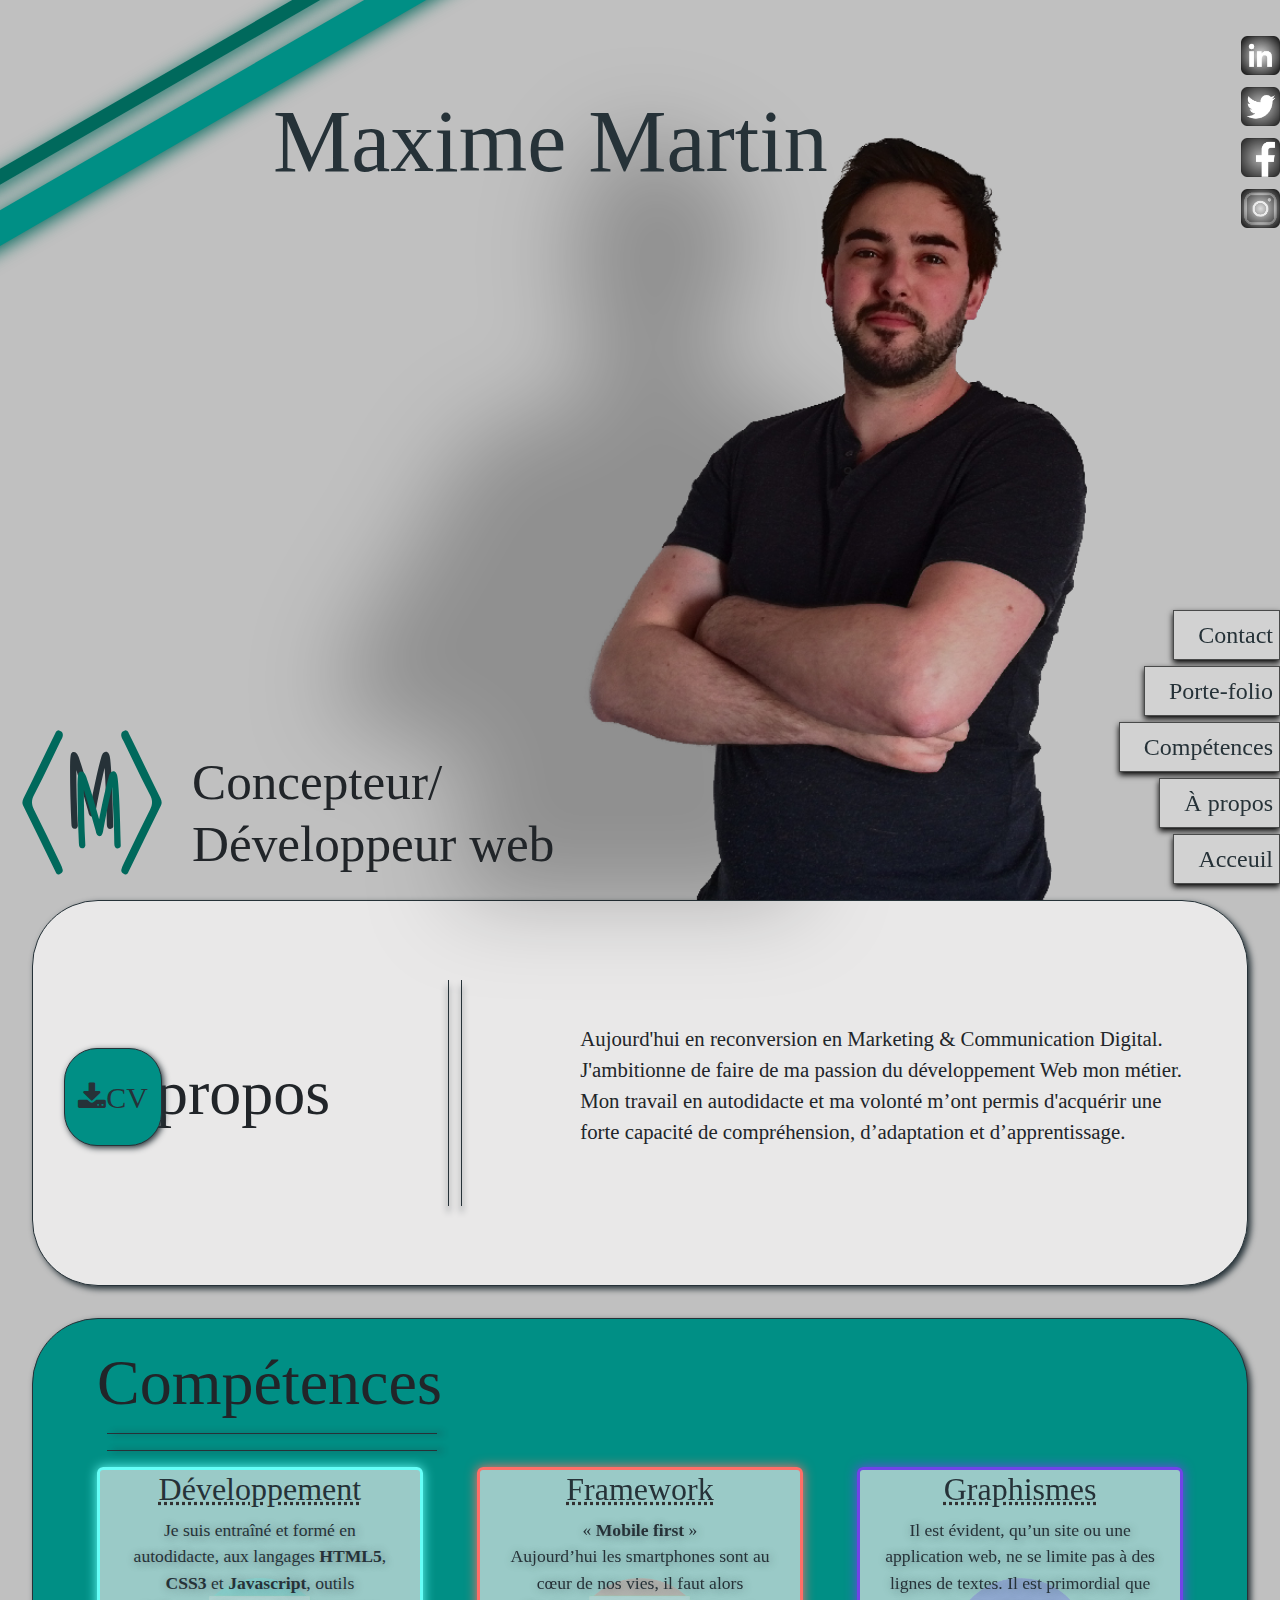
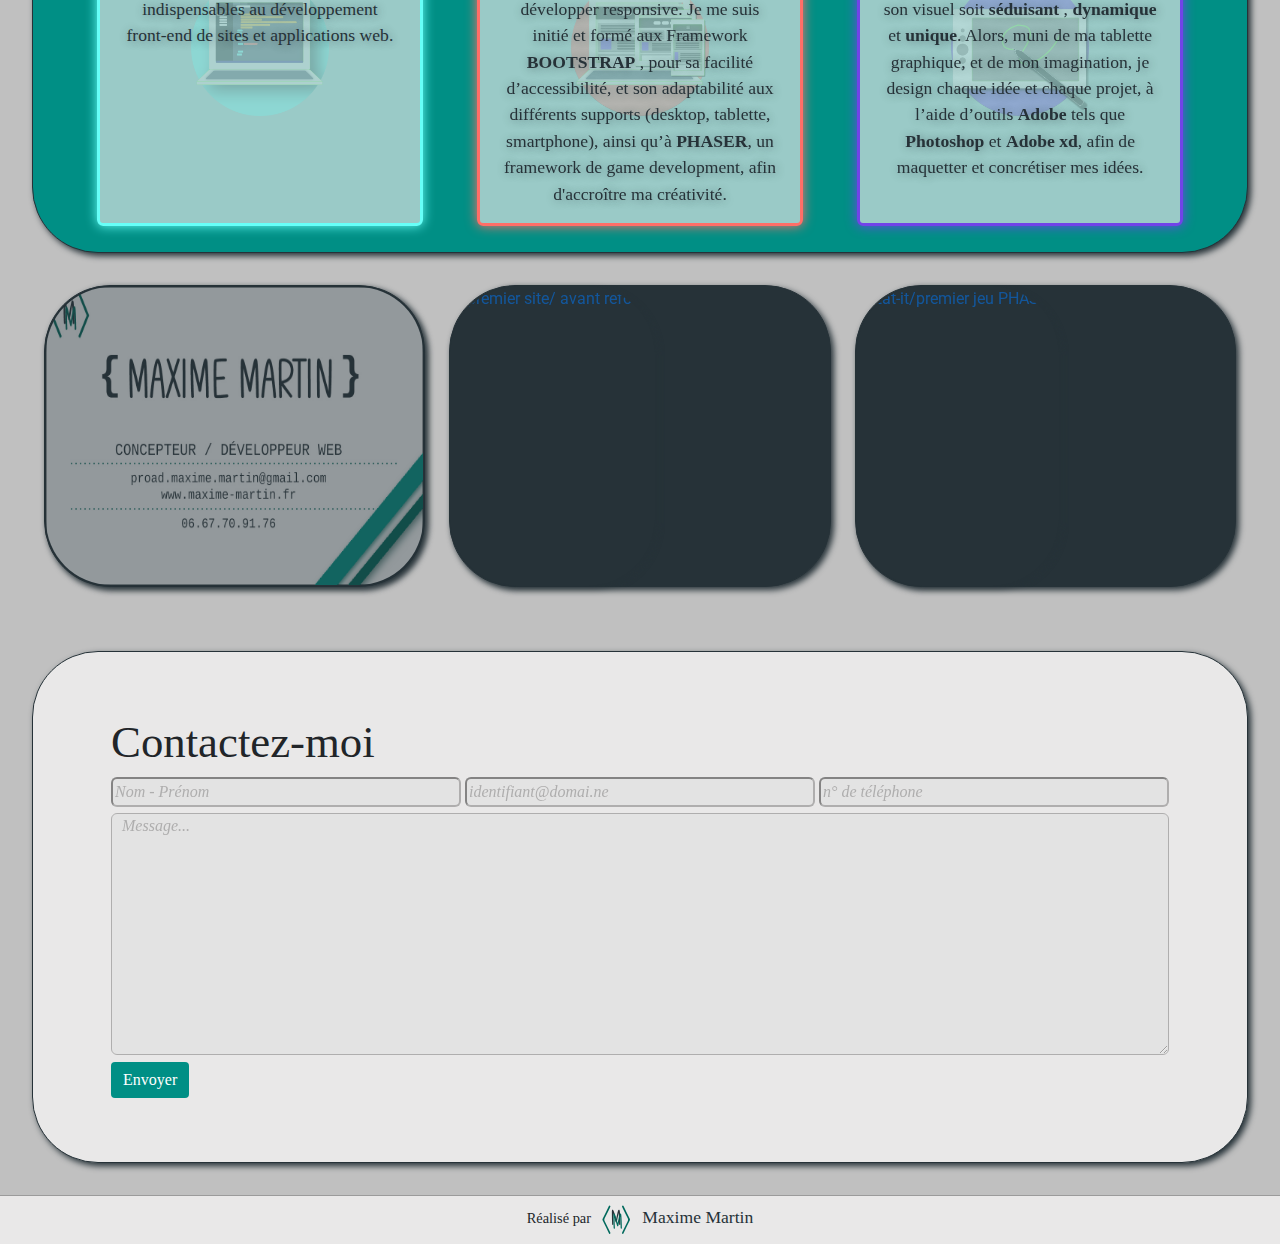
==== index.html @ e94853ff "updatev1" ====
<!DOCTYPE html>
<html lang="fr">
    <head>
        
        <!-- Google Tag Manager -->
        <script>(function(w,d,s,l,i){w[l]=w[l]||[];w[l].push({'gtm.start':
new Date().getTime(),event:'gtm.js'});var f=d.getElementsByTagName(s)[0],
j=d.createElement(s),dl=l!='dataLayer'?'&l='+l:'';j.async=true;j.src=
'https://www.googletagmanager.com/gtm.js?id='+i+dl;f.parentNode.insertBefore(j,f);
})(window,document,'script','dataLayer','GTM-KZX24NJ');</script>
<!-- End Google Tag Manager -->

<meta charset="UTF-8">
<meta name="viewport" content="width=device-width, initial-scale=1.0">
<meta http-equiv="X-UA-Compatible" content="ie=edge">
<title>Maxime Martin page cv</title>
<link rel="shortcut icon" type="image/x-icon" href="assets/img/favicon.ico">
<link rel="icon" href="assets/img/favicon.png">


<meta title="developpeur web, freelance, concepteur web, Webdesign, maxime martin, nantes">
<meta name="author" content="Maxime Martin">
<meta name="description" content="Etudiant en Marketing et Communication Digital. Concepteur web, développeur web,  web designer">
<meta name="keywords" content="maxime martin, freelance, developpeur web, webdesign,HTML, CSS, JavaScript, nantes">

<link rel="stylesheet" href="https://maxcdn.bootstrapcdn.com/bootstrap/4.1.0/css/bootstrap.min.css">
<link rel="stylesheet" href="style/style.css">
<link rel="stylesheet" href="https://cdnjs.cloudflare.com/ajax/libs/font-awesome/4.7.0/css/font-awesome.min.css">
<link href="https://fonts.googleapis.com/css?family=Black+Han+Sans|Gugi|Roboto|Roboto+Slab|Tajawal" rel="stylesheet">
<!-- <link rel="icon" type="image/x-icon" href="assets/img/favicon.ico"> -->
<link rel="canonical" href="http://maxime-martin.fr">

<script src="https://ajax.googleapis.com/ajax/libs/jquery/3.3.1/jquery.min.js"></script>
<script src="https://cdnjs.cloudflare.com/ajax/libs/popper.js/1.14.0/umd/popper.min.js"></script>
<script src="https://maxcdn.bootstrapcdn.com/bootstrap/4.1.0/js/bootstrap.min.js"></script>

<!-- <script src="js/form.js"></script> -->
<!-- <script src="js/scrollAnim.js"></script>
<script src="js/carousel.js"></script>
<script src="js/progressBar.js"></script> -->
    
    
    
</head>

<body>

    <!-- Google Tag Manager (noscript) -->
    <noscript>
        <iframe src="https://www.googletagmanager.com/ns.html?id=GTM-KZX24NJ" height="0" width="0" style="display:none;visibility:hidden"></iframe>
    </noscript>
    <!-- End Google Tag Manager (noscript) -->

    <div class="global">

        <div class="header" id="acceuil">
            
            
            <nav>
                <ul>
                    <li class="navbox" id="nav5"><a href="#contact">Contact</a></li>
                    <li class="navbox" id="nav4"><a href="#folio">Porte-folio</a></li>
                    <li class="navbox" id="nav3"><a href="#skills">Compétences</a></li>
                    <li class="navbox" id="nav2"><a href="#about">À propos</a></li>
                    <li class="navbox" id="nav1"><a href="#acceuil">Acceuil</a></li>
                </ul>
            </nav>
            
            <div class="ruban">
                <p id="small"></p>
                <p id="big"></p>
            </div>
            
            <div>
                <!-- https://drive.google.com/uc?id=1KrJlpz-k5tApdD0dKaLEkahU1PJmi7eD -->
                <img class="logo img-fluid" src="assets/img/logo.svg" alt="mon logo">
            </div>
            
            <div>
                <!-- https://drive.google.com/uc?id=1QVVhkaIyvhCpPu4YK_X1NBMxu8ee8pdo -->
                <img class="img img-fluid" src="assets/img/photo.png" alt="yyaa! C'est moi!">
            </div>
            
            <h1 id="name">Maxime Martin</h1>
            
            <h2 id="profession">Concepteur/ <br> Développeur web</h2>
            
            <div class="reseaux">
                <ul >
                    <li>
                        <!-- "https://drive.google.com/uc?id=1RjG9nt4oq0AtEZZ8zrDf5GQEujzAJF_a" -->
                        <a href="https://www.linkedin.com/in/maxime-martin-16049b14a/" target="_blank">
                    <img class="rs" src="assets/img/in.png" alt="linkedin"></a>
                    </li>
                    <li>
                        <!-- https://drive.google.com/uc?id=1aXh2V3yneLwe7va0ouiXoF7Xg7tqzkau -->
                        <a href="https://twitter.com/maxIndieDev" target="_blank">
                            <img class="rs" src="assets/img/twitter.png" alt="twitter">
                        </a>
                    </li>
                    <li>
                        <!-- https://drive.google.com/uc?id=1uakJOM1vfLJ-96MRAa_H5cadcBVwk8wN -->
                        <a href="https://www.facebook.com/maxNcoder/" target="_blank">
                            <img class="rs" src="assets/img/facebook.png" alt="facebook">
                        </a>
                    </li>
                    <li>
                        <!-- https://drive.google.com/uc?id=1Fp2coAybp0ifv1DsXLtNeukJTkrNuloF -->
                        <a href="https://www.instagram.com/maxcodeur/" target="_blank">
                            <img class="rs" src="assets/img/instagram.png" alt="instagram">
                        </a>
                    </li>
                </ul>
            </div>
            
        </div>
        
        <div id="about">
            <div class="section1">

                <button class="btnCV"><a href="https://drive.google.com/uc?id=1i44BsuobI1IUGX-jzPJYs3NFpHxiCh3_" target="_blank"> <i class="fa fa-download">CV</i></a></button>

                <h3>À propos</h3>

                <div id="line-about">
                    <p></p>
                    <p></p>
                </div>

                <div class="description">
                    <p>Aujourd'hui en reconversion en Marketing & Communication Digital. <br>
                        J'ambitionne de faire de ma passion du développement
                    Web mon métier. <br>
                    Mon travail en autodidacte et ma volonté m’ont permis d'acquérir une forte capacité de compréhension, d’adaptation
                    et d’apprentissage.</p>
                </div>
            </div>

        </div>
        
        <div id="skills">
            <div class="section2">
                <h3>Compétences</h3>

                <div id="line-skills">
                    <p></p>
                    <p></p>
                </div>
                <div id="skills-section">
                    <div class="logo-skills">
                        <!-- https://drive.google.com/uc?id=1k5teCa348a7l7autRrPPTGR16ozf76tE -->
                        <!-- <img class="img-fluid" src="assets/img/devLogo.png" alt="script">
                        <img class="img-fluid" src="assets/img/frameworksLogo.png" alt="framework">
                        <img class="img-fluid" src="assets/img/graphLogo.png" alt="design"> -->
                    </div>
                    <div class="grid-container">
                        <!-- <span class="skills-progress" id="fe1">HTML CSS</span>
                        
                        <span class="skills-progress" id="fe2">JavaScript</span>
                        <span class="skills-progress" id="frw1">bootstrap</span>
                        <span class="skills-progress" id="frw2">Phaser</span>
                        <span class="skills-progress">Photoshop</span>
                        <span class="skills-progress">Adobe xd</span> -->
                        <div id="dev">
                            <h3>Développement</h3>
                            <p>Je suis entraîné et formé en autodidacte, aux langages
                            <strong>HTML5</strong>,
                            <strong>CSS3</strong> et
                            <strong>Javascript</strong>, outils indispensables au développement front-end de sites et applications web.</p>
                        </div>
                        <div id="fram">
                            <h3>Framework</h3>
                            <p>«
                            <strong>Mobile first</strong> »<br> Aujourd’hui les smartphones sont au cœur de nos vies, il faut alors développer responsive. Je me
                            suis initié et formé aux Framework
                            <strong>BOOTSTRAP</strong> , pour sa facilité d’accessibilité, et son adaptabilité aux différents supports (desktop, tablette, smartphone),
                            ainsi qu’à
                            <strong>PHASER</strong>, un framework de game development, afin d'accroître ma créativité.</p>
                        </div>
                        <div id="graph">
                            <h3>Graphismes</h3>
                            <p>Il est évident, qu’un site ou une application web, ne se limite pas à des lignes de textes. Il est primordial que son visuel
                            soit
                            <strong>séduisant </strong>,
                            <strong>dynamique</strong> et
                            <strong>unique</strong>. Alors, muni de ma tablette graphique, et de mon imagination, je design chaque idée et chaque projet,
                            à l’aide d’outils
                            <strong>Adobe </strong>tels que
                            <strong>Photoshop </strong>et
                            <strong>Adobe xd</strong>, afin de maquetter et concrétiser mes idées.</p>
                        </div>
                
                    </div>
                </div>

            </div>
        </div>
        
        <div id="folio">
            <div class="folio-frame">
                <!-- <img class="img-fluid" src="assets/img/page_render.JPG" alt=""> -->
                <a href="http://www.maxime-martin.fr/" target="_blank"><img class="img-fluid" id="img-maquette" src="assets/img/carteDeVisitebis2.jpg" title="carte de visite/site actuel"></a>
            </div>
            <div class="folio-frame">
                <a href="https://firstpage-maxime-martin.netlify.com/" target="_blank">
                    <img class="img-fluid" id="img-maquette" src="https://drive.google.com/uc?id=1jRRed9AE-s1O70Ya3aXFzgRohKgXrymz" title="premier site/ avant refonte">
                </a>
            </div>
            <!-- id="folio-case" -->
            <div  class="folio-frame">
                <a href="https://eat-it.netlify.com" target="_blank">
                    <img class="img-fluid" id="img-maquette" src="https://drive.google.com/uc?id=1Xf1FO1AFjQ7ZCnGP42lndYegzQaEtJ_3" title="Eat-it/premier jeu PHASER">
                </a>
            </div>
            
        </div>
        
        <div id="contact">
            <form class="form" name="contact" method="POST" netlify>
                <h3 id="contactez-moi">Contactez-moi</h3>
                <div id="inputs">
                    <input type="text" name="name" placeholder="Nom - Prénom" style="opacity: .5; font-style: italic ; font-family: 'ssp-regular'; border-radius: 6px; background-color: #DFDFDF;">
                    <input type="email" name="email" placeholder="identifiant@domai.ne" style="opacity: .5; font-style: italic ; font-family: 'ssp-regular'; border-radius: 6px; background-color: #DFDFDF;" id="email"required>
                    <input type="phone" name="phone" placeholder="n° de téléphone" style="opacity: .5; font-style: italic ; font-family: 'ssp-regular'; border-radius: 6px; background-color: #DFDFDF;" id="phone"required>
                </div>
                <div id="text-area">
                    <textarea name="message" id="message" cols="30" rows="10" placeholder="Message..." style="opacity: .5;font-style: italic ; font-family: 'ssp-regular'; border-radius: 6px; background-color: #DFDFDF;" id="message"required></textarea>
                </div>
                <div id="button">
                    <button class="btn btn-primary" type="submit">Envoyer</button>
                </div>
            </form>

            
        </div>
        
        <footer>
            <div id="footer">
                <p id="foot-p">Réalisé par
                    <img id="foot-logo" src="assets/img/logo.svg" alt="monlogo" title="&copy; 2018 maxime-martin.fr">
                    <a id="foot-link" href="https://www.linkedin.com/in/maxime-martin-16049b14a/">Maxime Martin</a></p>
            </div>
        </footer>
        
        
    </div>
</body>
</html>
---- style/style.css ----
@font-face{
    font-family: "ssp-regular";
    src: url("assets/font/SourceSansPro-Regular.ttf")
}

@font-face{
    font-family: "lora-regular";
    src: url("assets/font/SourceSansPro-Regular.ttf")
}

html, body{
    box-sizing: border-box;
    font-size: 1rem;
    margin: 0;
    padding: 0;
    width: 100%;
    height: 100%;
    background-color: #C0C0C0;
}

.global{
    width: 100%;
    height: 105%;
}

::selection {
  color: #E9E8E8;
  background: #00695C;
}

/* ******header****** */


.header{
    width: 100%;
    height: 100vh;
}


.header>nav{
    position: fixed;
    right: 0%;
    bottom: 0;
    z-index: 1;
}


.header>nav>ul>li{
    display: flex; 
    margin: 6px 0px 6px 6px;
    list-style: none;
    justify-content: flex-end;
}


.navbox>a{
    text-align: end;
    padding: 6px 6px 6px 24px;
    background-color: #D2D2D2;
    border: 1px solid #494A4A;
    box-shadow: 0px 3px 6px rgba(0, 0, 0, 50);
    font-family: ssp-regular;
    font-size: 24px;
    color: #263238;
    transform-origin: right;
    transition: 0.5s;
}

.navbox>a:hover{
    text-decoration: none;
    /* font-size: 42px; */
    transition: 0.7s;
    transform: scale(1.2);
    
    shape-rendering: geometricPrecision;
    text-rendering: geometricPrecision;
}

.reseaux>ul{
    display: flex;
    flex-direction: column;
    position: absolute;
    right: 0;
    top:30px;
    list-style: none;
    margin-right: 0;
}

.reseaux>ul>li{
    padding: 6px 0;
}

.rs{
    width: 39px;
}

.ruban{
    display: flex;
    flex:auto;
    flex-direction: column;
    transform: rotate(330deg);
    position: relative;
    right: 15vw;
    bottom: 10vh;
}

.ruban>p{
    margin-top: 6px;
    box-shadow: 3px 3px 18px #00695C;
}

#small{
    background-color: #00695C;
    height: 1.5vh;
}
#big{
    background-color: #008F85;
    height: 3.5vh;
}

@keyframes photo{
    0%{opacity: 0};
    100%{opacity: 1};
}

.img{
    display: flex;
    height: 85%;
    position: absolute;
    right: 15%;
    bottom: 0;
    filter: drop-shadow(-250px 0px 45px rgba(0, 0, 0, 0.25));
    animation-name: photo;
    animation-duration: 5s;
    -webkit-animation-name: photo;
    -webkit-animation-duration: 5s;
    /* border: 1px solid #263238; */
    /* text-shadow: -250px 6px 45px rgba(0, 0, 0, 50) */
}

@keyframes logo{
    0%{transform: scale(0)};
    100%{transform: scale(15vw)};
}

.logo{
    position: absolute;
    width: 15vw;
    bottom: 0;
    left: 0;
    animation-name: logo;
    animation-duration: 2s;
    -webkit-animation-name: logo;
    -webkit-animation-duration: 2s;
}

#name{
    display: flex;
    font-family: "lora-regular";
    font-size: 5.5rem;
    color: #263238;

    position: relative;
    justify-items: center;
    justify-content: center;
    width: 50%;
    margin-left: 18%;
    text-align: left;
    /* -webkit-text-stroke-width: 2px;
    -webkit-text-stroke-color: #263238; */
}

#profession{
    display: flex;
    position: absolute;
    bottom: 2vh;
    left: 15vw;
    font-family: "lora-regular";
    font-size: 4vw;
}
/* ****************** */

/* ******about****** */

#about{
    margin: auto;
    width: 95%;
}


.section1{
    display: grid;
    grid-template-columns: auto auto auto;
    margin: auto;
    width: 100%;
    padding: 10% 5%;
    background-color: #E9E8E8;
    border: 1px solid #263238;
    border-radius: 66px;
    box-shadow: 3px 3px 6px rgba(38, 50, 56, 50)
}
.section1>.btnCV{
    position: absolute;
    left: 5%;
    margin-top: 2%;
    width: 98px;
    height: 98px;
    border-radius: 33px;
    font-family: "lora-regular";
    font-size: 30px;
    background-color: #008F85;
    border: 1px solid #263238;
    box-shadow: 2px 2px 6px #263238;
}

.fa{
    color: #263238;

}
.section1>h3{
    margin: auto;
    font-family: "lora-regular";
    font-size: 4rem;
}

#line-about{
    margin: auto;
    width: 250px;
    transform: rotate(90deg);
}

#line-about>p{
    margin: 12px;
    height: 1px;
    background-color: #263238;
    box-shadow: 6px 0 6px #263238;
}

.description{
    margin: auto;
    font-family: "ssp-regular";
    font-size: 1.3rem;
    /* padding-right: 10%; */
}




/* ***************** */

/* ******skills****** */

#skills{
    width: 100%;
}

.section2{
    margin: auto;
    margin-top: 32px;
    padding: 2% 5%;
    width: 95%;
    height: 100%;
    background-color: #008F85;
    border: 1px solid #263238;
    border-radius: 66px;
    box-shadow: 3px 3px 6px rgba(38, 50, 56, 50)

}

.section2>h3{
 
    font-family: "lora-regular";
    font-size: 4rem;
}

#line-skills{
    display:block;
    margin-top: 6px;
    width: 330px;
    margin-left: 10px;
}

#line-skills>p{
    margin-top: 12px;
    height: 1px;
    background-color: #263238;
    box-shadow: 6px 0 6px #263238;
}

/* .logo-skills{
    display: flex;
    justify-content: space-between;
    justify-items: center;
    width: 100%;
} */

/* .logo-skills>img{
    margin: auto;
    width: 15%;
    height: 15%;
    
} */

.grid-container{
    display: flex;
    /* grid-template-rows: repeat( 200px);
    grid-auto-flow: column; */
    justify-content: space-between;
    margin: auto;
    text-align: center;
    width: 100%;
}

.grid-container>div{
    width: 30%;
    gap: 10px;
    border: 3px solid;
    background-color: rgba(233, 232, 232, 0.664);
    z-index: 1;
    opacity: 1;
}


#dev{
    padding: 0 2%;; 
    border-color: #67fff8;
    border-radius: 6px;
    box-shadow: 0 0 12px #67fff8;
    background-image: url(/assets/img/devLogocopie.png);
    background-repeat: no-repeat;
    background-origin: content-box;
    background-position: center;
    background-size: 50%;
    /* opacity: .5; */
}


#fram{
    padding: 0 2%;; 
    border-color: #ff6e67;
    border-radius: 6px;
    box-shadow: 0 0 12px #ff6e67;
    background-image: url(/assets/img/frameworksLogocopie.png);
    background-repeat: no-repeat;
    background-origin: content-box;
    background-position: center;
    background-size: 50%;
}

#graph{
    padding: 0 2%;; 
    border-color: #7143e8;
    border-radius: 6px;
    box-shadow: 0 0 12px #7143e8;
    background-image: url(/assets/img/graphLogocopie.png);
    background-repeat: no-repeat;
    background-origin: content-box;
    background-position: center;
    background-size: 50%;
}

.grid-container>div>h3{
    font-family: "lora-regular";
    color: #263238;
    font-size: 2rem;
    text-decoration-color: rgb(49, 49, 49);
    text-decoration-style: dotted;
    text-decoration-line: underline;
    /* opacity: 1; */
}

.grid-container>div>p{
    font-family: 'ssp-regular';
    font-size: 1.1rem;
    color: #263238;
    text-shadow: 1px 1px 10px #2632387e;
    /* opacity: 1; */
}

 




/* ***************** */

#folio{
    display: flex;
    flex-direction: row;
    justify-content: center;
    margin: auto;
    width: 95%;
    justify-content: space-around;
    /* flex-wrap: wrap; */
    /* gap: 32px; */
    /* align-items: stretch; */
}

#folio>div{
    display: flex;
    margin: auto;
    margin: 32px 12px;
    width: 100%;
    background-color: rgba(38, 50, 56, 50);
    border: 1px solid #263238;
    border-radius: 66px;
    box-shadow: 3px 3px 6px rgba(38, 50, 56, 50);
    opacity: 1;
    
}


#img-maquette{
    /* background-image: url("/assets/img/page_render.JPG");
    background-size: 100%; */
    border-radius: 66px;
    width: 100%;
    min-height: 300px;
    background-color: rgba(38, 50, 56);
    border: 1px solid #263238;
    box-shadow: 3px 3px 6px rgba(38, 50, 56, 50);
    opacity: 0.5;
    
}

.folio-frame, #img-maquette{
    transition: 1.5s;
    opacity: 0.5;
}

.folio-frame:hover, #img-maquette:hover{
    transition: 0.9s;
    opacity: 1;
    transform: scale(1.05);
    image-rendering: crisp-edges;
    cursor: pointer;
}


#contact{
    display: flex;
    justify-content: center;
    margin: auto;
    width: 95%;  
    margin-top: 32px;
    margin-bottom: 32px;
    padding: 10% 0%;
    background-color: #E9E8E8;
    border: 1px solid #263238;
    border-radius: 66px;
    box-shadow: 3px 3px 6px rgba(38, 50, 56, 50);
    padding: 5%;
}

#contactez-moi{
    font-family: "ssp-regular";
    font-size: 3.5vw;
}


#inputs>input{
    width: 350px;
    max-width: 350px;
    min-width: 150px;
}

#message{
    width: 100%;
    margin-top: 6px;
    padding: 0 10px;
}

#button{
    width: 100%;
}

.btn{
    display: flex;
    background-color: #008F85;
    border: none;
    font-family: "ssp-regular";
}

.btn:hover{
    background-color: #00695C;
}


#footer{
    display: block;
    width: 100%;
    height: 100%;
    text-align: center;
    background-color: #E9E8E8;
    border-top: 1px solid rgba(73, 74, 74, 0.486);
}

#foot-logo{
    width: 3%;
    margin: auto;
    margin: 0 3px;
}

#foot-p{
    margin: 0;
    padding: 5px 5px;
    font-family: "lora-regular";
    font-size: 0.9rem;
}

#foot-link{
    text-decoration: none;
    color: #263238;
    font-family: "ssp-regular";
    font-size: 1.1rem;
}

#foot-link:hover{
    text-decoration-line: underline;
    text-decoration-color: #00695C;
    text-decoration-style: wavy;
}

/* ******992px****** */

@media screen and (max-width: 992px){

/* #name{
    position: relative;
    justify-items: center;
    justify-content: center;
    font-size: 11vw;
    width: 50%;
    margin: auto;
    text-align: left;

} */

#profession{
    bottom: 2vh;
    left: 15vw;
}


#inputs>input{
    width: 200px;
}


#folio{
    display: flex;
    flex-wrap: wrap;
    width: 95%;
}

#folio>div{
    width: 45%;    
}

#folio>#folio-case{
    display: none;
}

.section1{
    padding: 10% 5%;
}
.section1>.btnCV{
    left: 6%;
    margin-top: 3%;
    width: 50px;
    height: 50px;
    border-radius: 18px;
    font-size: 15px;
}

.section1>h3{
    font-size: 2rem;
}

#line-about{
    width: 150px;
}

.description{
    margin: auto;
    font-family: "ssp-regular";
    font-size: 1rem;
    /* padding-right: 10%; */
}

#line-skills{
    width: 320px;
    /* margin-left: 5%; */
}

#line-skills>p{
    margin-top: 12px;
    height: 1px;
    background-color: #263238;
    box-shadow: 6px 0 6px #263238;
}

}

/* ***************** */

@media screen and (max-height:490px){

    #name{
        margin-left: 15vw;
        margin-top: 5vh;
        margin-right: 25vw;
        font-size: 18vh;
    }

}

/* ******768px****** */
@media screen and (max-width:768px){


    .navbox>a{
    font-size: 18px;
    visibility: hidden;
}

.navbox>a:hover{
    transform: none;
}

.reseaux>ul{
    display: flex;
    flex-direction: column;
    position: absolute;
    right: 0;
    top:15px;
    list-style: none;
    margin-right: 0;
}

.reseaux>ul>li{
    padding: 2px 0;
}

.rs{
    width: 24px;
}

.img{
    display: flex;
    height: 80%;
}


#name{
    margin-left: 15vw;
    margin-top: 5vh;
    margin-right: 38vw;
    font-size: 10vw;
    /* -webkit-text-stroke-width: 2px;
    -webkit-text-stroke-color: #263238; */
}



/* ****** about ****** */

.section1{
    display: grid;
    grid-template-columns: auto auto auto;
    margin: auto;
    width: 100%;
    padding: 10% 5%;
    background-color: #E9E8E8;
    border: 1px solid #263238;
    border-radius: 66px;
    box-shadow: 3px 3px 6px rgba(38, 50, 56, 50)
}
.section1>.btnCV{
    left: 6%;
    margin-top: 3%;
    width: 50px;
    height: 50px;
    border-radius: 18px;
    font-size: 15px;
}

.section1>h3{
    font-size: 2rem;
}

#line-about{
    width: 150px;
}

.description{
    margin: auto;
    font-family: "ssp-regular";
    font-size: 2vw;
    /* padding-right: 10%; */
}


.section2>h3{
    font-size: 2rem;
}


#line-skills{
    width: 160px;
    /* margin-left: 1%; */
}

#skills-section{
    display: grid;
    grid-template-columns: auto auto;
}

.grid-container{
    display: flex;
    flex-direction: column;
    width: 100%;
}


.grid-container>div>h3{
    font-size: 1.1rem;
    margin: 6px;
}

.grid-container>div>p{
    font-size: 0.9rem;
    padding: 5%;
}


.grid-container>div{
    display: flex;
    flex-direction: column;
    width: 100%;
    margin: auto;
    /* height: 100%; */

}

#dev{
    width: 80%;
    padding: 0;
    margin: auto;
}

#fram{
    width: 80%;
    padding: 0;
    margin: auto;
    
}

#graph{
    width: 80%;
    padding: 0;
    margin: auto;
    
}



#folio{
    display: flex;
    flex-wrap: wrap;
    width: 95%;
}

#folio>div{
    width: 45%;    
}

/* .folio-frame, #img-maquette{
    opacity: 0.5;
}

.folio-frame:hover, #img-maquette:hover{
    transform: none;
} */



#img-maquette{
    width: 100%;
}

#folio>#folio-case{
    display: none;
}


#contact{
    padding: 3%;
}


#inputs>input{
    width: 150px;
}

#message{
    width: 100%;
    margin-top: 6px;
    padding: 0 10px;
}

#button{
    width: 100%;
}

#foot-logo{
    width: 3%;
}

#foot-p{
    font-size: 0.7rem;
}

#foot-link{
    font-size: 0.9rem;
}

}

@media screen and (max-width:900px) and (max-height:600px){
    .navbox{
        visibility: hidden;        
        display: none;
    }
}


}


/* *****390height***** */
@media screen and (max-height:390px){
     .navbox{
        visibility: hidden;
        display: none;
    }
#name{
    margin-left: 15vw;
    margin-top: 4%;
    margin-right: 30%;
    font-size: 18vh;
}

.ruban{
    right: 10vw;
    bottom: 30vh;
}
}

/* ******600px****** */
@media screen and (max-width: 600px){
    
.navbox>a{
    font-size: 14px;
}


.reseaux>ul>li{
    padding: 2px 0;
}

.img{
    display: flex;
    height: 75%;
}


#name{
    /* margin-left: 8%;
    margin-top: 4%;
    margin-right: 30vw; */
    position: relative;
    justify-items: center;
    justify-content: center;
    font-size: 11vw;
    width: 65%;
    margin: auto;
    text-align: left;
    
}

/* ****** about ****** */

.section1>.btnCV{
    left: 8%;
    margin-top: 4%;
    width: 40px;
    height: 40px;
    border-radius: 12px;
    font-size: 12px;
}

.section1>h3{
    font-size: 1.5rem;
}

#line-about{
    width: 120px;
}

.description{
    font-size: 0.9rem;
    /* padding-right: 10%; */
}

.section2{
    height: 100%;
    padding: 10% 2%;
}
.section2>h3{
    
    font-size: 1.5rem;
}

#line-skills{
    width: 130px;
    margin-left: 0;
}

#skills-section{
    margin-top: 5%;
    display: grid;
    grid-template-columns: auto auto;
}


.logo-skills{
    display: flex;
    flex-direction: column;

}

.logo-skills>.img-fluid{
    display: flex;
    /* justify-content: space-between; */
    justify-content: center;
    justify-items: center;
    width: 100%;
    margin-top: 15%;
    margin: auto;

}

.grid-container{
    display: flex;
    flex-direction: column;
    width: 100%;
}


.grid-container>div>h3{
    font-size: 1.1rem;
}

.grid-container>div>p{
    font-size: 0.8rem;
    padding: 5%;
}


.grid-container>div{
    width: 100%;
    margin-top: 15%;
    /* height: 100%; */

}

#dev{
    padding: 0; 
}

#fram{
    padding: 0;
}

#graph{
    padding: 0;

}



#folio{
    display: flex;
    flex-wrap: wrap;
    width: 95%;
}

#folio>div{
    width: 100%;    
}

#img-maquette{
    width: 100%;
}

#folio>#folio-case{
    display: none;
}


#contact{
    width: 95%;  
    margin-top: 32px;
    margin-bottom: 32px;
    padding: 10% 0%;
}


#inputs>input{
    display: block;
    margin: auto;
    width: 100%;
}

#message{
    margin: auto;
    width: 100%;
    height: 100px;
    margin-top: 6px;
    padding: 0 10px;
}



#button{
    width: 100%;
}

#foot-logo{
    width: 3%;
}

#foot-p{
    font-size: 0.7rem;
}

#foot-link{
    font-size: 0.9rem;
}
}

/* ******480****** */
@media screen and (max-width: 480px){
    
body, html, .global{
    box-sizing: border-box;
    width: 100%;
}
.navbox>a{
    font-size: 12px;
}


.reseaux>ul>li{
    margin: 0;
    padding: 2px 0;
}

.img{
    display: flex;
    height: 75%;
}


#name{
    position: relative;
    justify-items: center;
    justify-content: center;
    font-size: 11vw;
    width: 65vw;
    margin: auto;
    text-align: left;
}

#profession{
    font-size: 5vw;
    color: #494A4A;
    bottom: 0vh;
    left: 15%;
}

.ruban{
    display: flex;
    flex:auto;
    flex-direction: column;
    transform: rotate(330deg);
    position: relative;
    right: 15vw;
    bottom: 5vh;
}

.ruban>p{
    margin-top: 6px;
    box-shadow: 3px 3px 18px #00695C;
}

/* ****** about ****** */

.section1{
    padding: 4%;
}
.section1>.btnCV{
    left: 10%;
    margin-top: 5%;
    width: 40px;
    height: 40px;
    border-radius: 8px;
    font-size: 12px;
}

.section1>h3{
    display: flex;
    justify-content: center;
    margin: auto;
    font-size: 1.2rem;
    width: 100%;
}

#line-about{
    width: 100px;
}

.description{
    font-size: 3vw;
    padding: 15% 0;
    /* padding-right: 10%; */
}

.section2{
    height: 100%;
}
.section2>h3{
    margin-top: 4%;
    font-size: 1.3rem;
}

#line-skills{
    margin-top: 1px;
    width: 110px;
}

#line-skills>p{
    margin: 2px;
}

.logo-skills>.img-fluid{
    margin-top: 10%;
    width: 100%;
    margin: auto;

}

.grid-container{
    width: 100%;
}


.grid-container>div>h3{
    font-size: 1.1rem;
}

.grid-container>div>p{
    width: 100%;
    font-size: 0.7rem;
}


.grid-container>div{
    width: 100%;
    margin-top: 5%;

}

#dev{
    padding: 0; 
}

#fram{
    padding: 0;
}

#graph{
    padding: 0;

}



#folio{
    /* display: flex;
    flex-wrap: wrap; */
    width: 95%;
}

/* #folio>div{
    width: 95%;
    height: 95%;
} */


 #img-maquette{
    width: 100%;
    /* height: 100px; */
} 

#folio>#folio-case{
    display: none;
}




#contact{
    display: flex;
    justify-content: center;
    margin: auto;
    width: 95;  
    margin-top: 32px;
    margin-bottom: 32px;
    padding: 10% 0%;
    background-color: #E9E8E8;
    border: 1px solid #263238;
    border-radius: 66px;
    box-shadow: 3px 3px 6px rgba(38, 50, 56, 50);
    padding: 5vh 5vw;
}


#inputs>input{
    /* display: flex;
    justify-content: center;
    justify-items: center; */
    margin: auto;
    width: 100%;
}

#message{
    margin: auto;
    width: 100%;
    height: 100px;
    margin-top: 6px;
    padding: 0 10px;
}


#foot-logo{
    width: 10%;
}

#foot-p{
    font-size: 0.7rem;
}

#foot-link{
    font-size: 0.8rem;
}
}

@media screen and (max-width:780px) and (max-height:300px){
    .navbox{
        visibility: hidden;        
        display: none;
    }
    #name{
    margin-left: 15vw;
    margin-top: 4%;
    margin-right: 10%;
    font-size: 15vh;
}
}
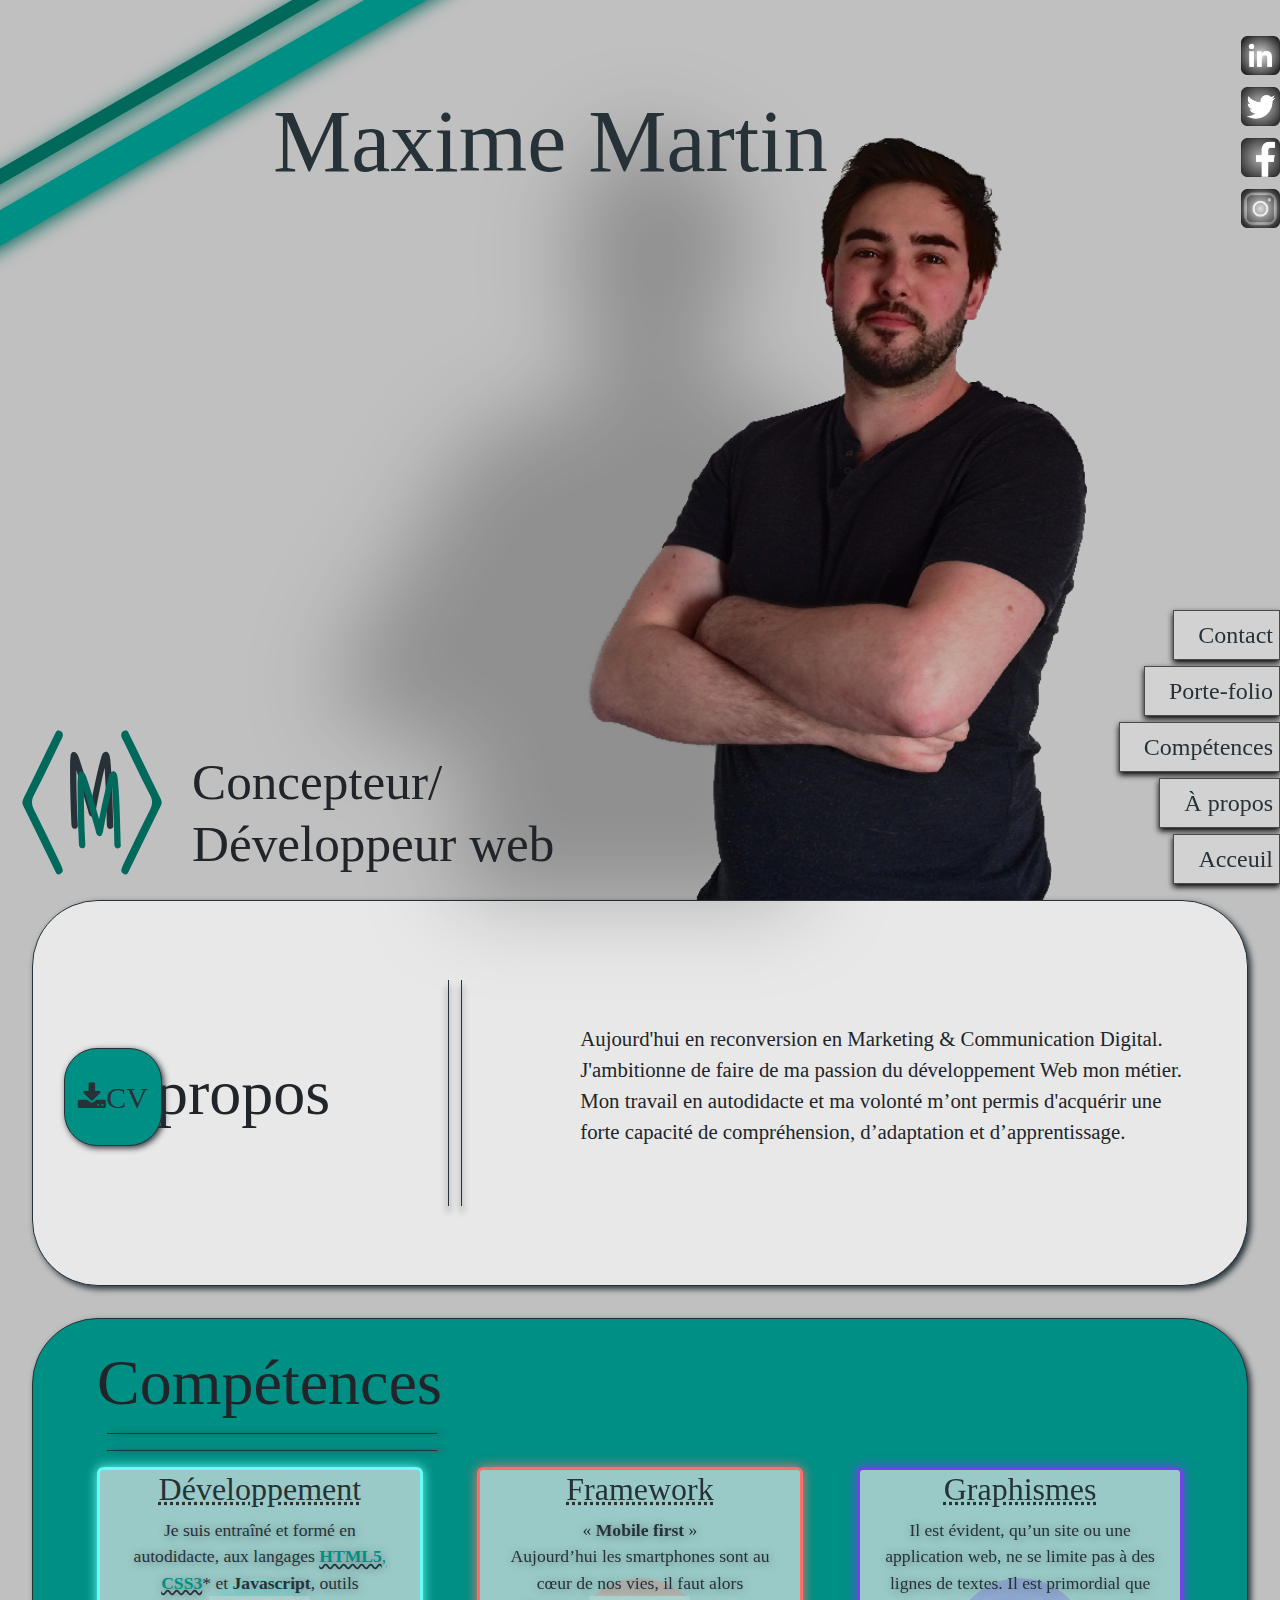
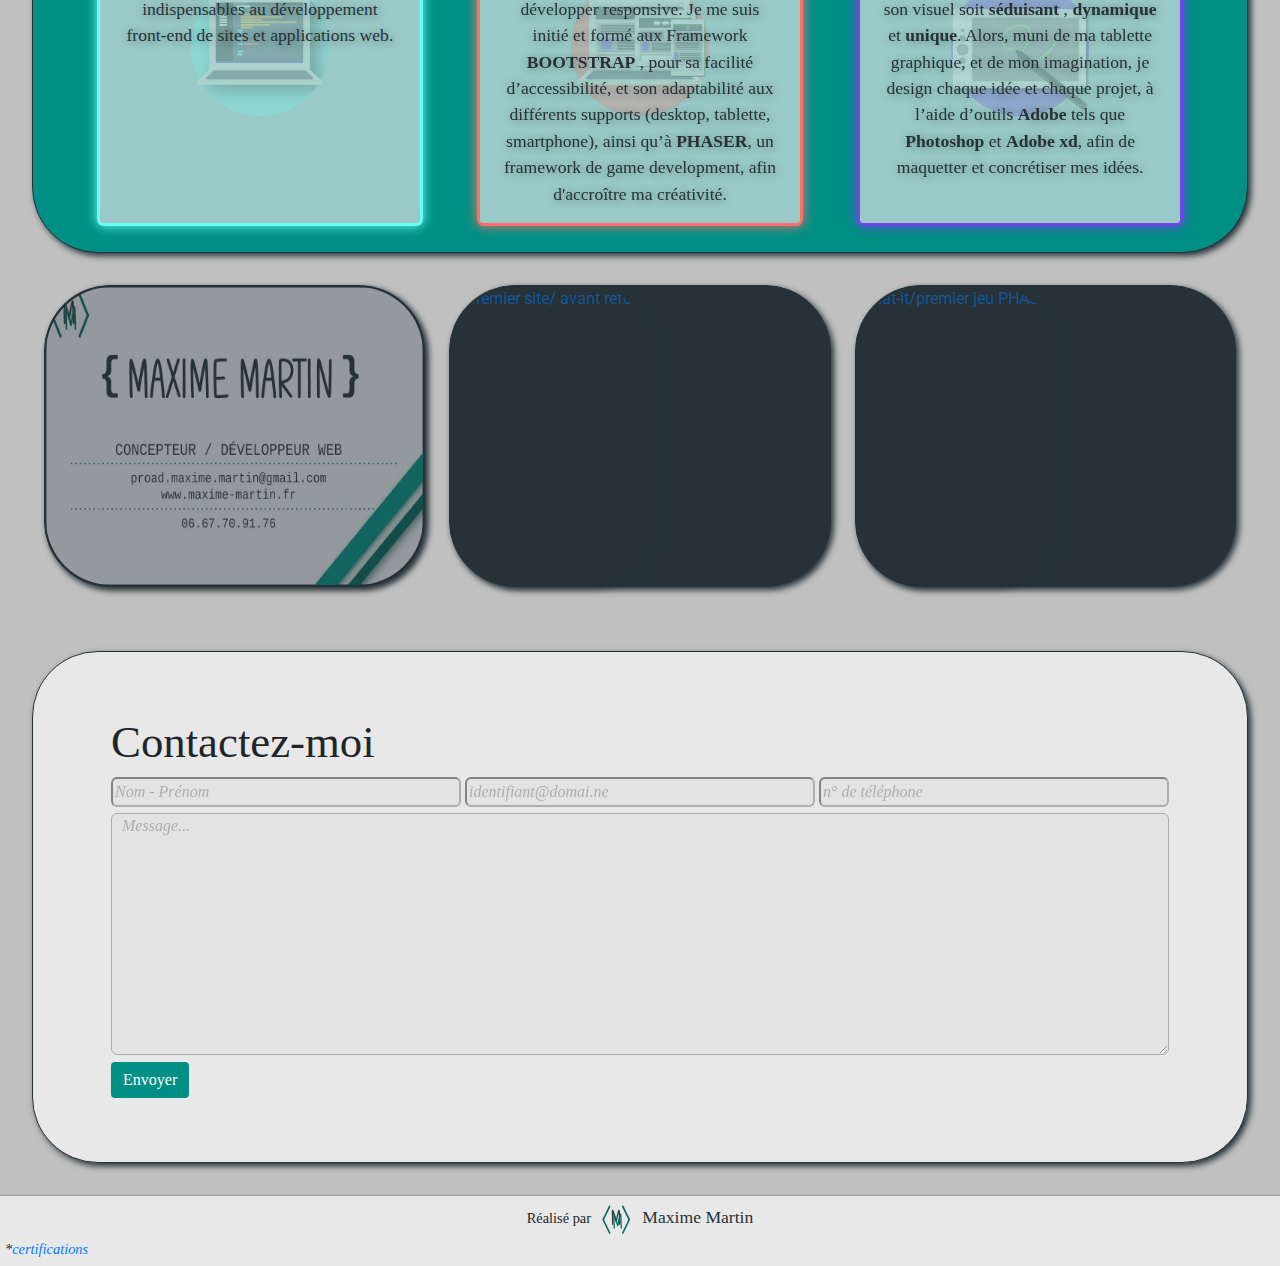
==== commit 6dfe4240: "updatev1.1" ====
--- a/index.html
+++ b/index.html
@@ -163,9 +163,9 @@
                         <span class="skills-progress">Adobe xd</span> -->
                         <div id="dev">
                             <h3>Développement</h3>
-                            <p>Je suis entraîné et formé en autodidacte, aux langages
+                            <p>Je suis entraîné et formé en autodidacte, aux langages <a class="certif" target="_blank" href="https://openclassrooms.com/course-certificates/9808905273">
                             <strong>HTML5</strong>,
-                            <strong>CSS3</strong> et
+                            <strong>CSS3</strong></a>* et
                             <strong>Javascript</strong>, outils indispensables au développement front-end de sites et applications web.</p>
                         </div>
                         <div id="fram">
@@ -219,9 +219,9 @@
             <form class="form" name="contact" method="POST" netlify>
                 <h3 id="contactez-moi">Contactez-moi</h3>
                 <div id="inputs">
-                    <input type="text" name="name" placeholder="Nom - Prénom" style="opacity: .5; font-style: italic ; font-family: 'ssp-regular'; border-radius: 6px; background-color: #DFDFDF;">
-                    <input type="email" name="email" placeholder="identifiant@domai.ne" style="opacity: .5; font-style: italic ; font-family: 'ssp-regular'; border-radius: 6px; background-color: #DFDFDF;" id="email"required>
-                    <input type="phone" name="phone" placeholder="n° de téléphone" style="opacity: .5; font-style: italic ; font-family: 'ssp-regular'; border-radius: 6px; background-color: #DFDFDF;" id="phone"required>
+                    <input type="text" name="name" placeholder="Nom - Prénom" style="opacity: .5; font-style: italic ; font-family: 'ssp-regular'; border-radius: 6px; background-color: #DFDFDF;" required>
+                    <input type="text" name="email" placeholder="identifiant@domai.ne" style="opacity: .5; font-style: italic ; font-family: 'ssp-regular'; border-radius: 6px; background-color: #DFDFDF;" id="email"required>
+                    <input type="text" name="tel" placeholder="n° de téléphone" style="opacity: .5; font-style: italic ; font-family: 'ssp-regular'; border-radius: 6px; background-color: #DFDFDF;" id="tel"required>
                 </div>
                 <div id="text-area">
                     <textarea name="message" id="message" cols="30" rows="10" placeholder="Message..." style="opacity: .5;font-style: italic ; font-family: 'ssp-regular'; border-radius: 6px; background-color: #DFDFDF;" id="message"required></textarea>
@@ -238,7 +238,7 @@
             <div id="footer">
                 <p id="foot-p">Réalisé par
                     <img id="foot-logo" src="assets/img/logo.svg" alt="monlogo" title="&copy; 2018 maxime-martin.fr">
-                    <a id="foot-link" href="https://www.linkedin.com/in/maxime-martin-16049b14a/">Maxime Martin</a></p>
+                    <a id="foot-link" href="https://www.linkedin.com/in/maxime-martin-16049b14a/">Maxime Martin</a> <em id="asterisk">*<a href="#skills">certifications</a></em></p>
             </div>
         </footer>
         
--- a/style/style.css
+++ b/style/style.css
@@ -334,6 +334,21 @@
     /* opacity: .5; */
 }
 
+.certif{
+    color: #008F85;
+    text-decoration-line: underline;
+    text-decoration-style: wavy;
+    text-decoration-color: #263238;
+    transition: 0.5s;
+}
+
+.certif:hover{
+    color: #263238;
+    text-decoration-style: wavy;
+    text-decoration-color: #008F85;
+    transition: 0.5s;
+    
+}
 
 #fram{
     padding: 0 2%;; 
@@ -521,6 +536,14 @@
     text-decoration-style: wavy;
 }
 
+#asterisk{
+    display: flex;
+    justify-content: flex-start, center;
+    justify-items: center;
+    position: relative;
+    margin:auto;
+}
+
 /* ******992px****** */
 
 @media screen and (max-width: 992px){
@@ -834,8 +857,6 @@
     }
 }
 
-
-}
 
 
 /* *****390height***** */
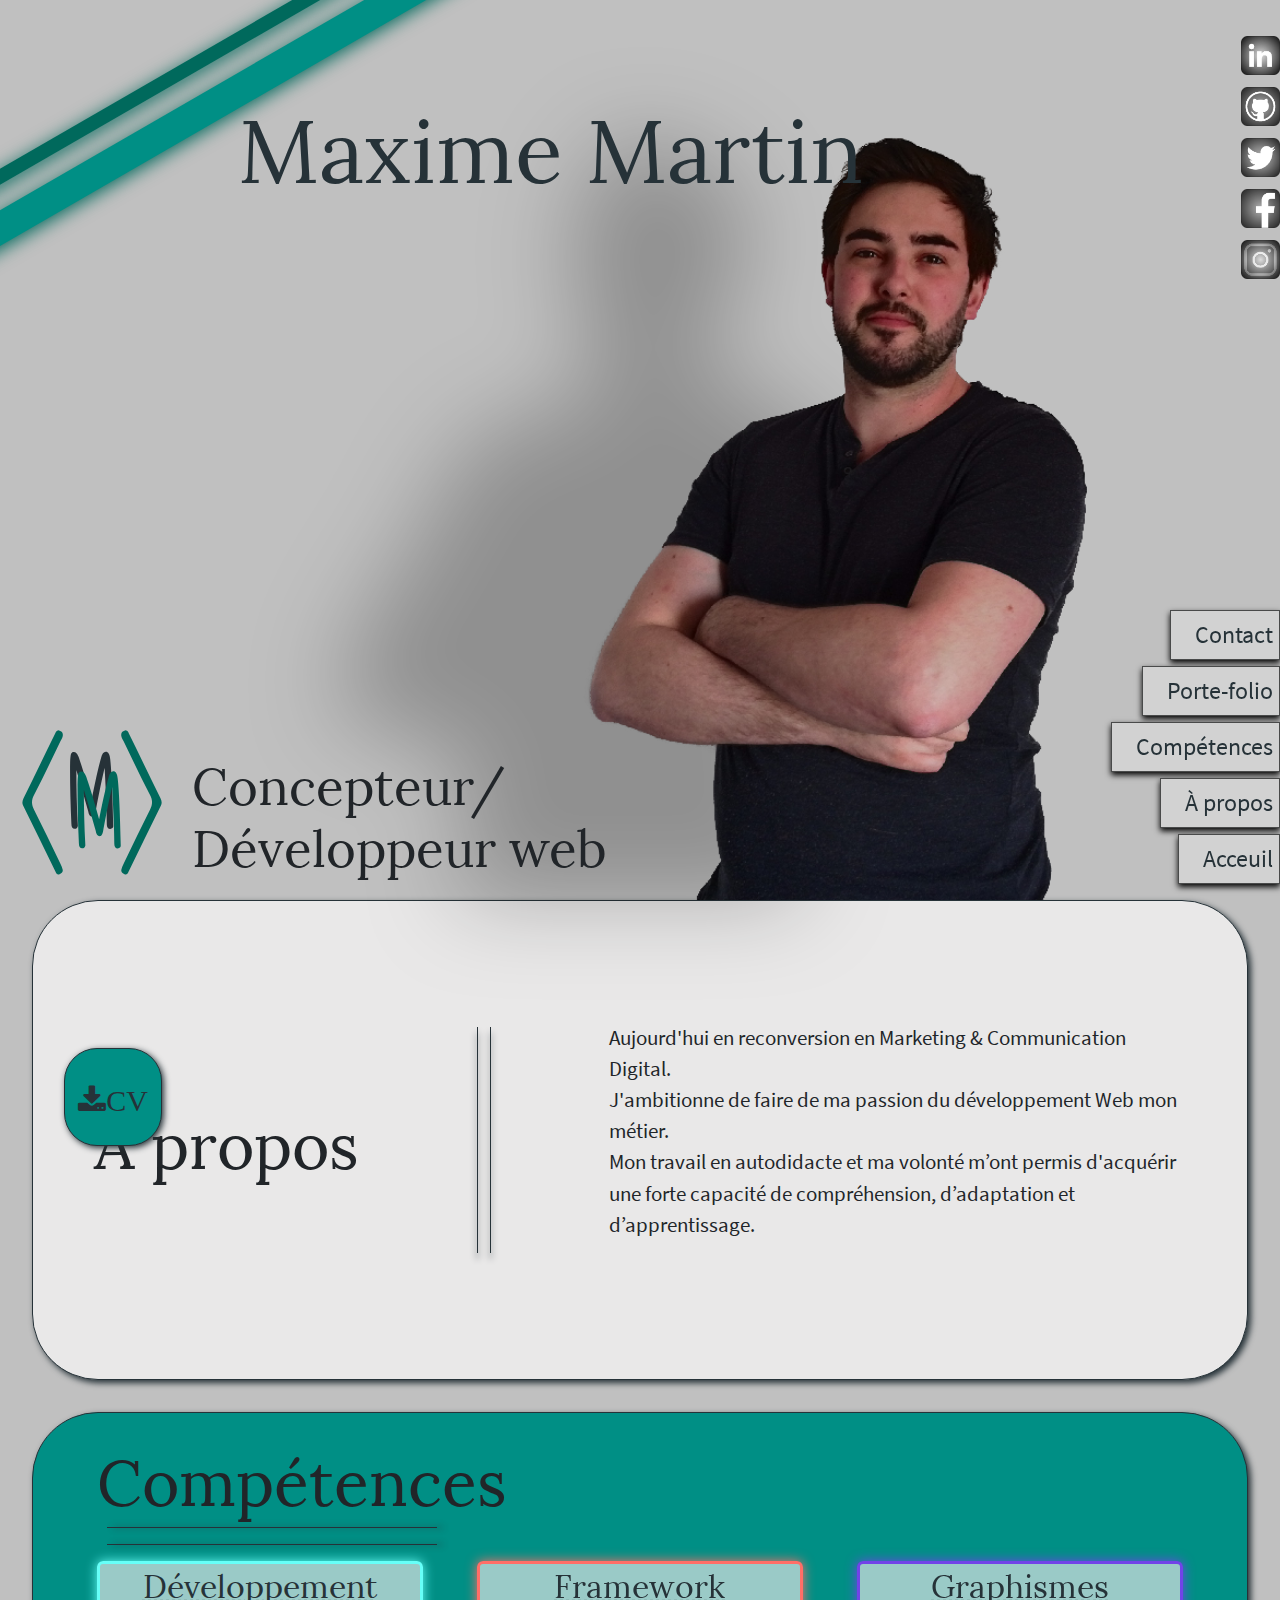
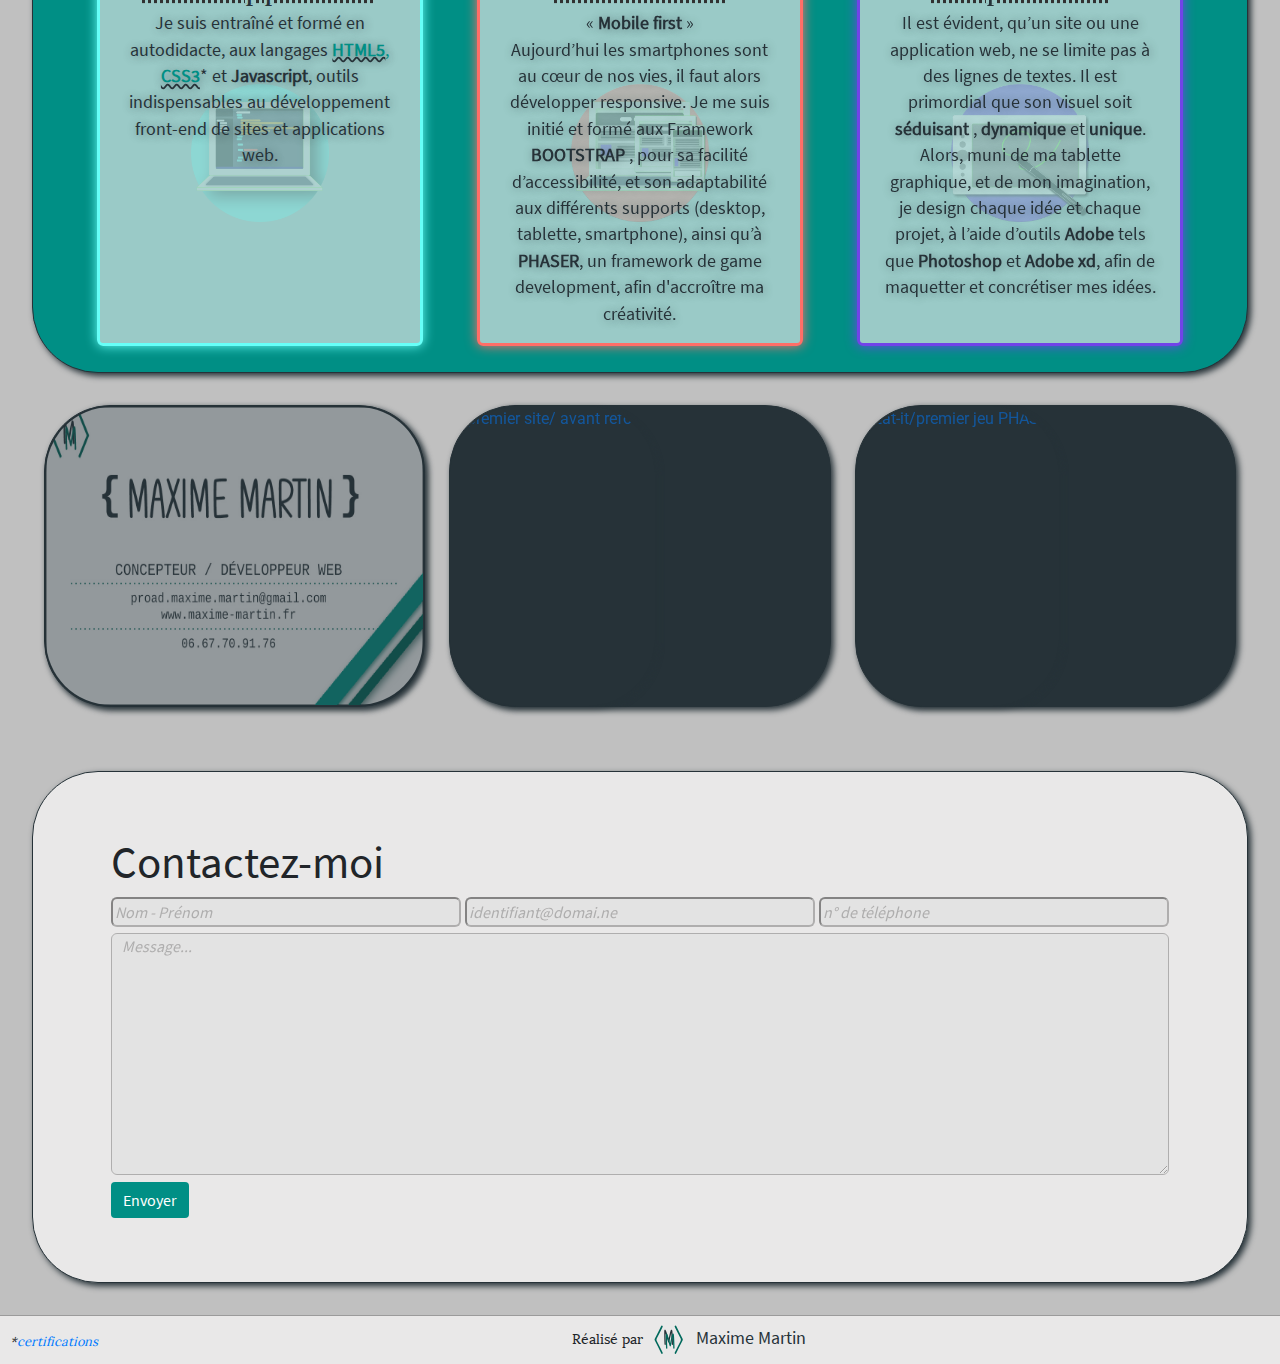
==== commit 66364e78: "updatev102" ====
--- a/index.html
+++ b/index.html
@@ -3,11 +3,11 @@
     <head>
         
         <!-- Google Tag Manager -->
-        <script>(function(w,d,s,l,i){w[l]=w[l]||[];w[l].push({'gtm.start':
+        <!-- <script>(function(w,d,s,l,i){w[l]=w[l]||[];w[l].push({'gtm.start':
 new Date().getTime(),event:'gtm.js'});var f=d.getElementsByTagName(s)[0],
 j=d.createElement(s),dl=l!='dataLayer'?'&l='+l:'';j.async=true;j.src=
 'https://www.googletagmanager.com/gtm.js?id='+i+dl;f.parentNode.insertBefore(j,f);
-})(window,document,'script','dataLayer','GTM-KZX24NJ');</script>
+})(window,document,'script','dataLayer','GTM-KZX24NJ');</script> -->
 <!-- End Google Tag Manager -->
 
 <meta charset="UTF-8">
@@ -93,6 +93,12 @@
                     <img class="rs" src="assets/img/in.png" alt="linkedin"></a>
                     </li>
                     <li>
+                        <!-- https://drive.google.com/uc?id=1Fp2coAybp0ifv1DsXLtNeukJTkrNuloF -->
+                        <a href="https://github.com/MaxDevProjects" target="_blank">
+                            <img class="rs" src="assets/img/github.png" alt="github">
+                        </a>
+                    </li>
+                    <li>
                         <!-- https://drive.google.com/uc?id=1aXh2V3yneLwe7va0ouiXoF7Xg7tqzkau -->
                         <a href="https://twitter.com/maxIndieDev" target="_blank">
                             <img class="rs" src="assets/img/twitter.png" alt="twitter">
@@ -118,7 +124,7 @@
         <div id="about">
             <div class="section1">
 
-                <button class="btnCV"><a href="https://drive.google.com/uc?id=1i44BsuobI1IUGX-jzPJYs3NFpHxiCh3_" target="_blank"> <i class="fa fa-download">CV</i></a></button>
+                <button class="btnCV"><a href="http://www.doyoubuzz.com/var/f/qr/ax/qraxB3I9g-STmuaWiqCLO0tNEGKhlcRM8nvwQ7xjVYU_master.pdf" target="_blank"> <i class="fa fa-download">CV</i></a></button>
 
                 <h3>À propos</h3>
 
--- a/style/style.css
+++ b/style/style.css
@@ -1,11 +1,11 @@
 @font-face{
     font-family: "ssp-regular";
-    src: url("assets/font/SourceSansPro-Regular.ttf")
+    src: url("/assets/font/SourceSansPro-Regular.ttf")
 }
 
 @font-face{
     font-family: "lora-regular";
-    src: url("assets/font/SourceSansPro-Regular.ttf")
+    src: url("/assets/font/Lora-Regular.ttf")
 }
 
 html, body{
@@ -537,11 +537,15 @@
 }
 
 #asterisk{
-    display: flex;
-    justify-content: flex-start, center;
+    /* display: flex;
+    justify-content: flex-start;
     justify-items: center;
     position: relative;
-    margin:auto;
+    margin:auto; */
+
+    float: left;
+    padding: 10px 5px;
+    font-size: 1vw;
 }
 
 /* ******992px****** */
@@ -623,6 +627,17 @@
     box-shadow: 6px 0 6px #263238;
 }
 
+#asterisk{
+    /* display: flex;
+    justify-content: flex-start;
+    justify-items: center;
+    position: relative;
+    margin:auto; */
+
+    float: left;
+    padding: 10px 5px;
+    font-size: 1.2vw;
+}
 }
 
 /* ***************** */
@@ -846,6 +861,18 @@
 
 #foot-link{
     font-size: 0.9rem;
+}
+
+#asterisk{
+    /* display: flex;
+    justify-content: flex-start;
+    justify-items: center;
+    position: relative;
+    margin:auto; */
+
+    float: left;
+    padding: 4px 2px;
+    font-size: 1.5vw;
 }
 
 }
@@ -1069,6 +1096,11 @@
 #foot-link{
     font-size: 0.9rem;
 }
+
+#asterisk{
+    padding: 5px 1px;
+    font-size: 1.7vw;
+}
 }
 
 /* ******480****** */
@@ -1276,15 +1308,20 @@
 
 
 #foot-logo{
-    width: 10%;
+    width: 8%;
 }
 
 #foot-p{
-    font-size: 0.7rem;
+    font-size: 0.5rem;
 }
 
 #foot-link{
-    font-size: 0.8rem;
+    font-size: 0.6rem;
+}
+
+#asterisk{
+    padding: 6px 1px;
+    font-size: 3vw;
 }
 }
 
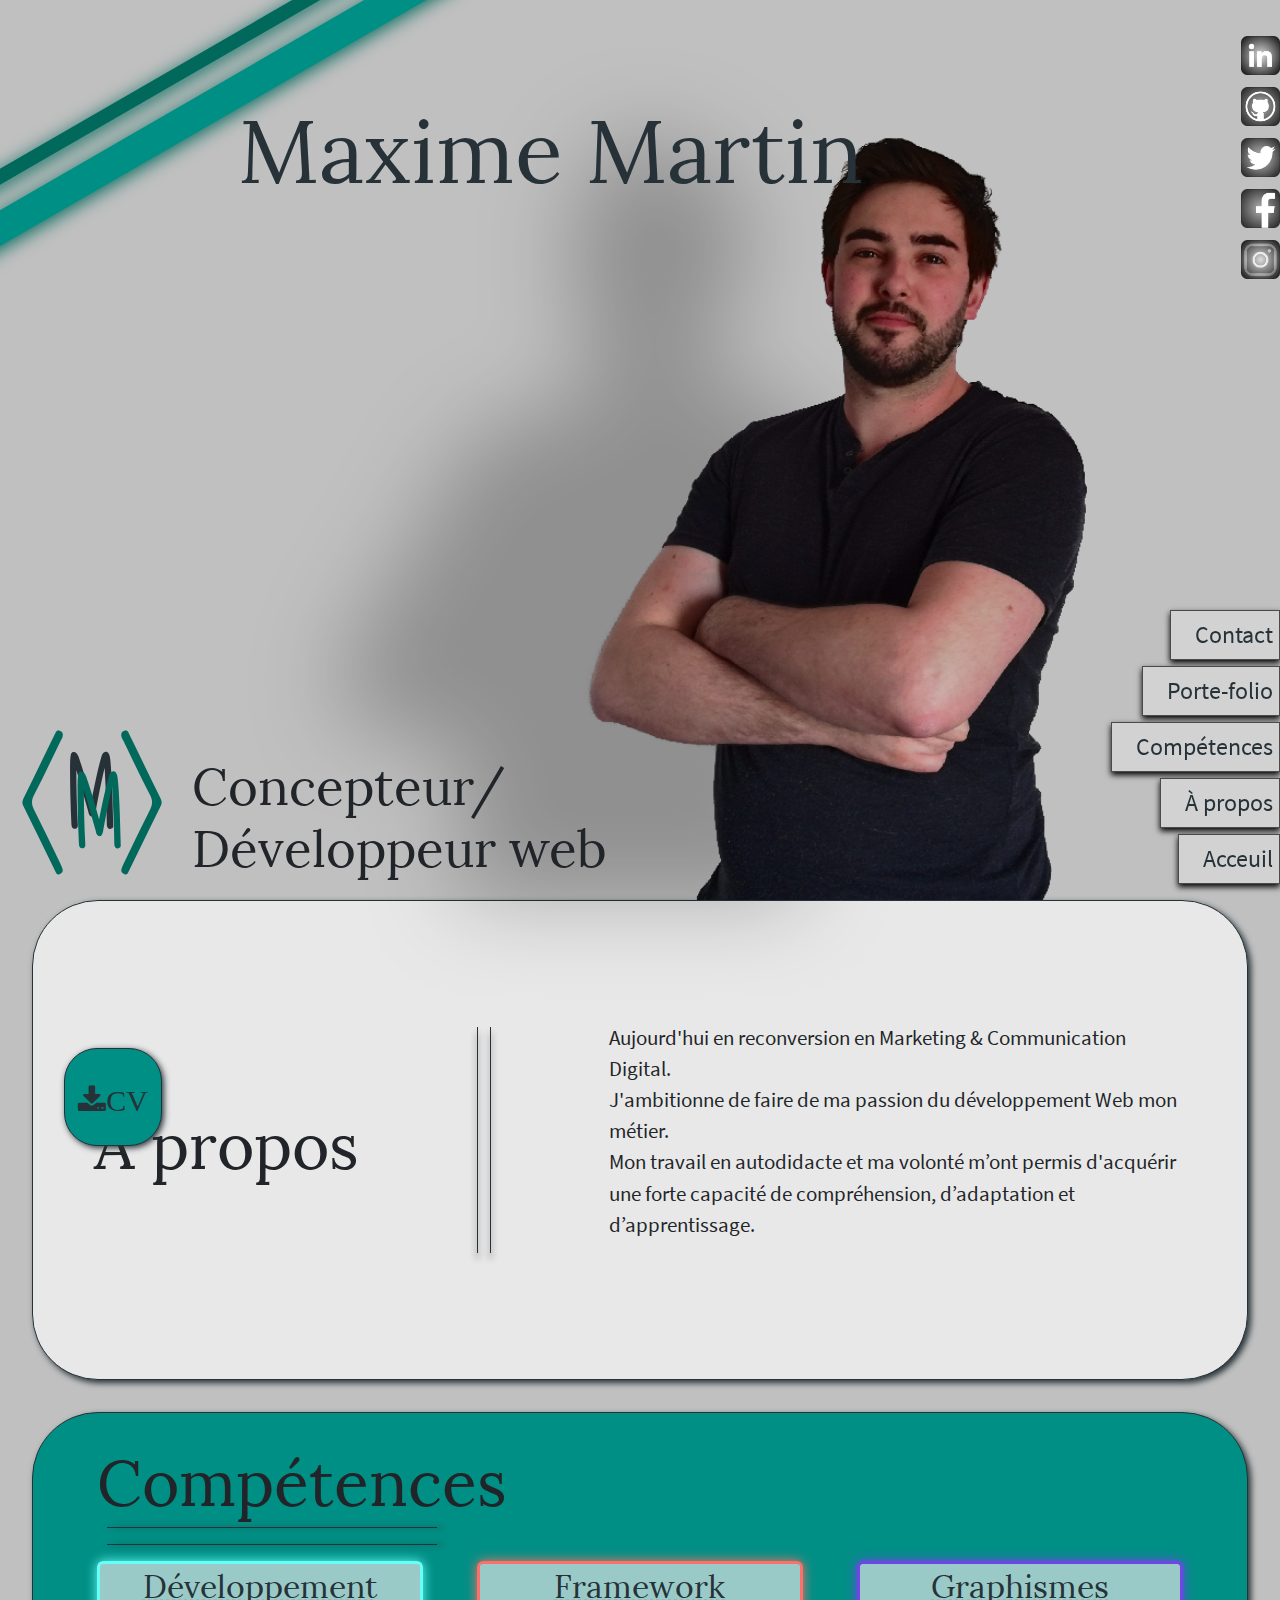
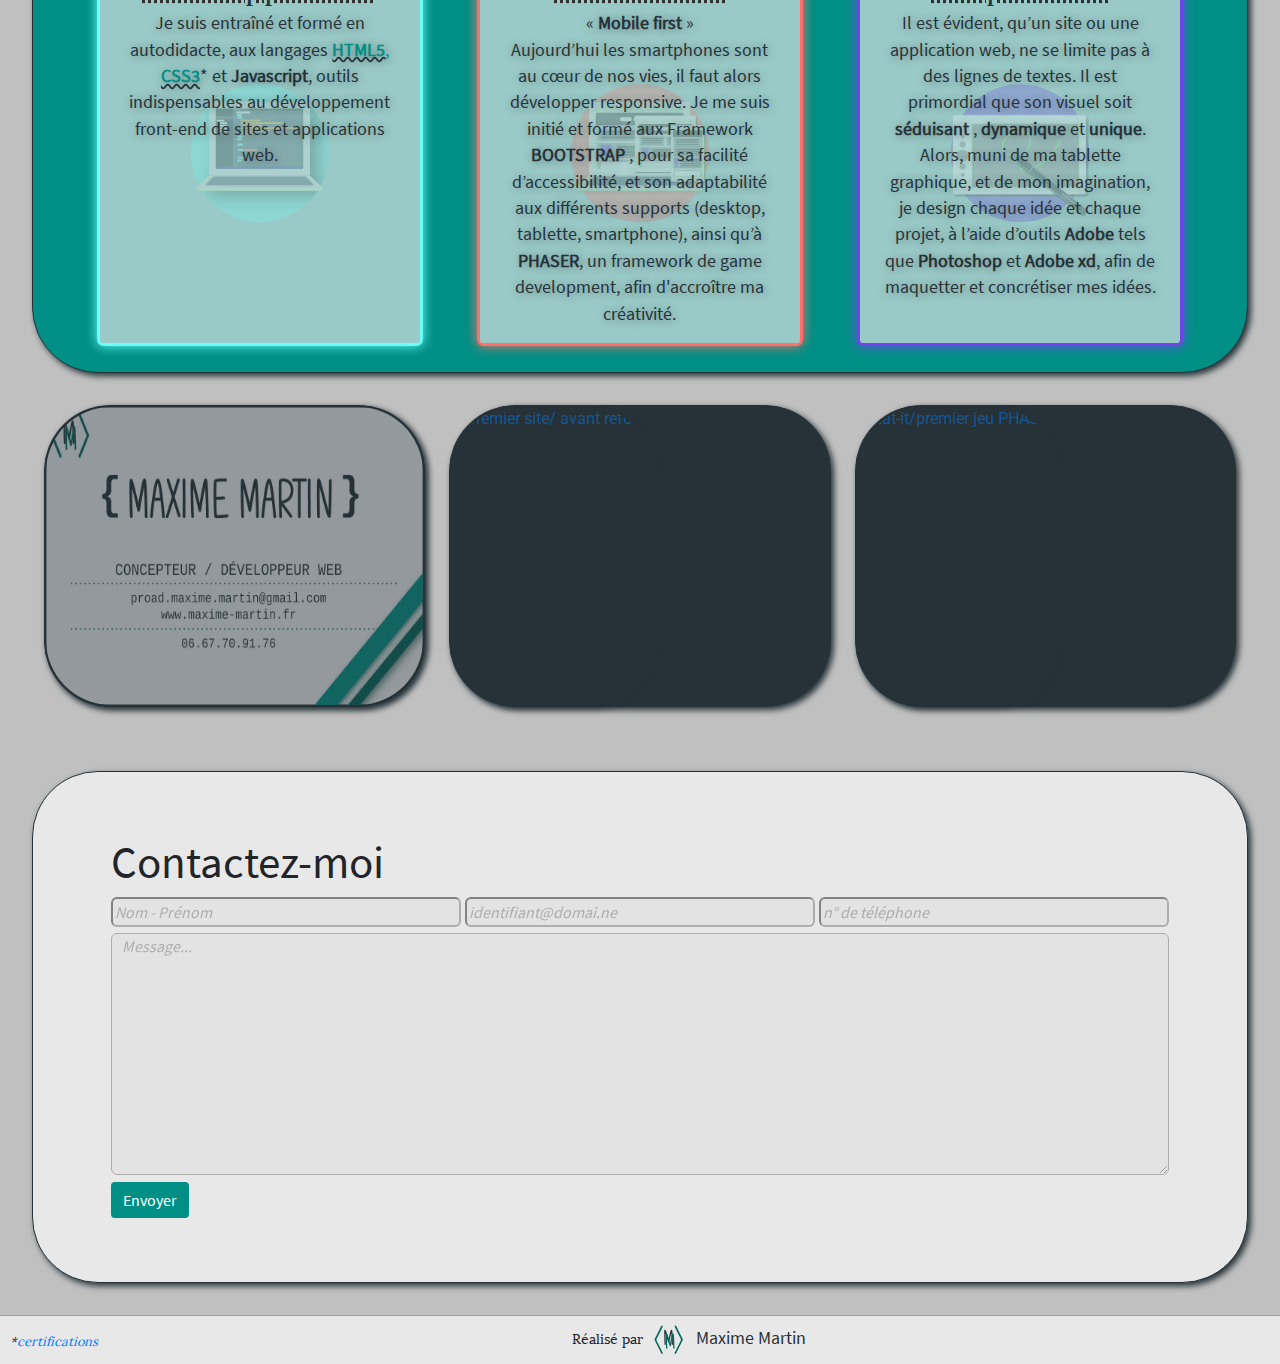
==== commit 05120cd3: "updatev102" ====
--- a/index.html
+++ b/index.html
@@ -62,7 +62,7 @@
                     <li class="navbox" id="nav4"><a href="#folio">Porte-folio</a></li>
                     <li class="navbox" id="nav3"><a href="#skills">Compétences</a></li>
                     <li class="navbox" id="nav2"><a href="#about">À propos</a></li>
-                    <li class="navbox" id="nav1"><a href="#acceuil">Acceuil</a></li>
+                    <li class="navbox" id="nav1"><a href="#accueil">Acceuil</a></li>
                 </ul>
             </nav>
             
--- a/style/style.css
+++ b/style/style.css
@@ -316,7 +316,7 @@
     gap: 10px;
     border: 3px solid;
     background-color: rgba(233, 232, 232, 0.664);
-    z-index: 1;
+    /* z-index: 1; */
     opacity: 1;
 }
 
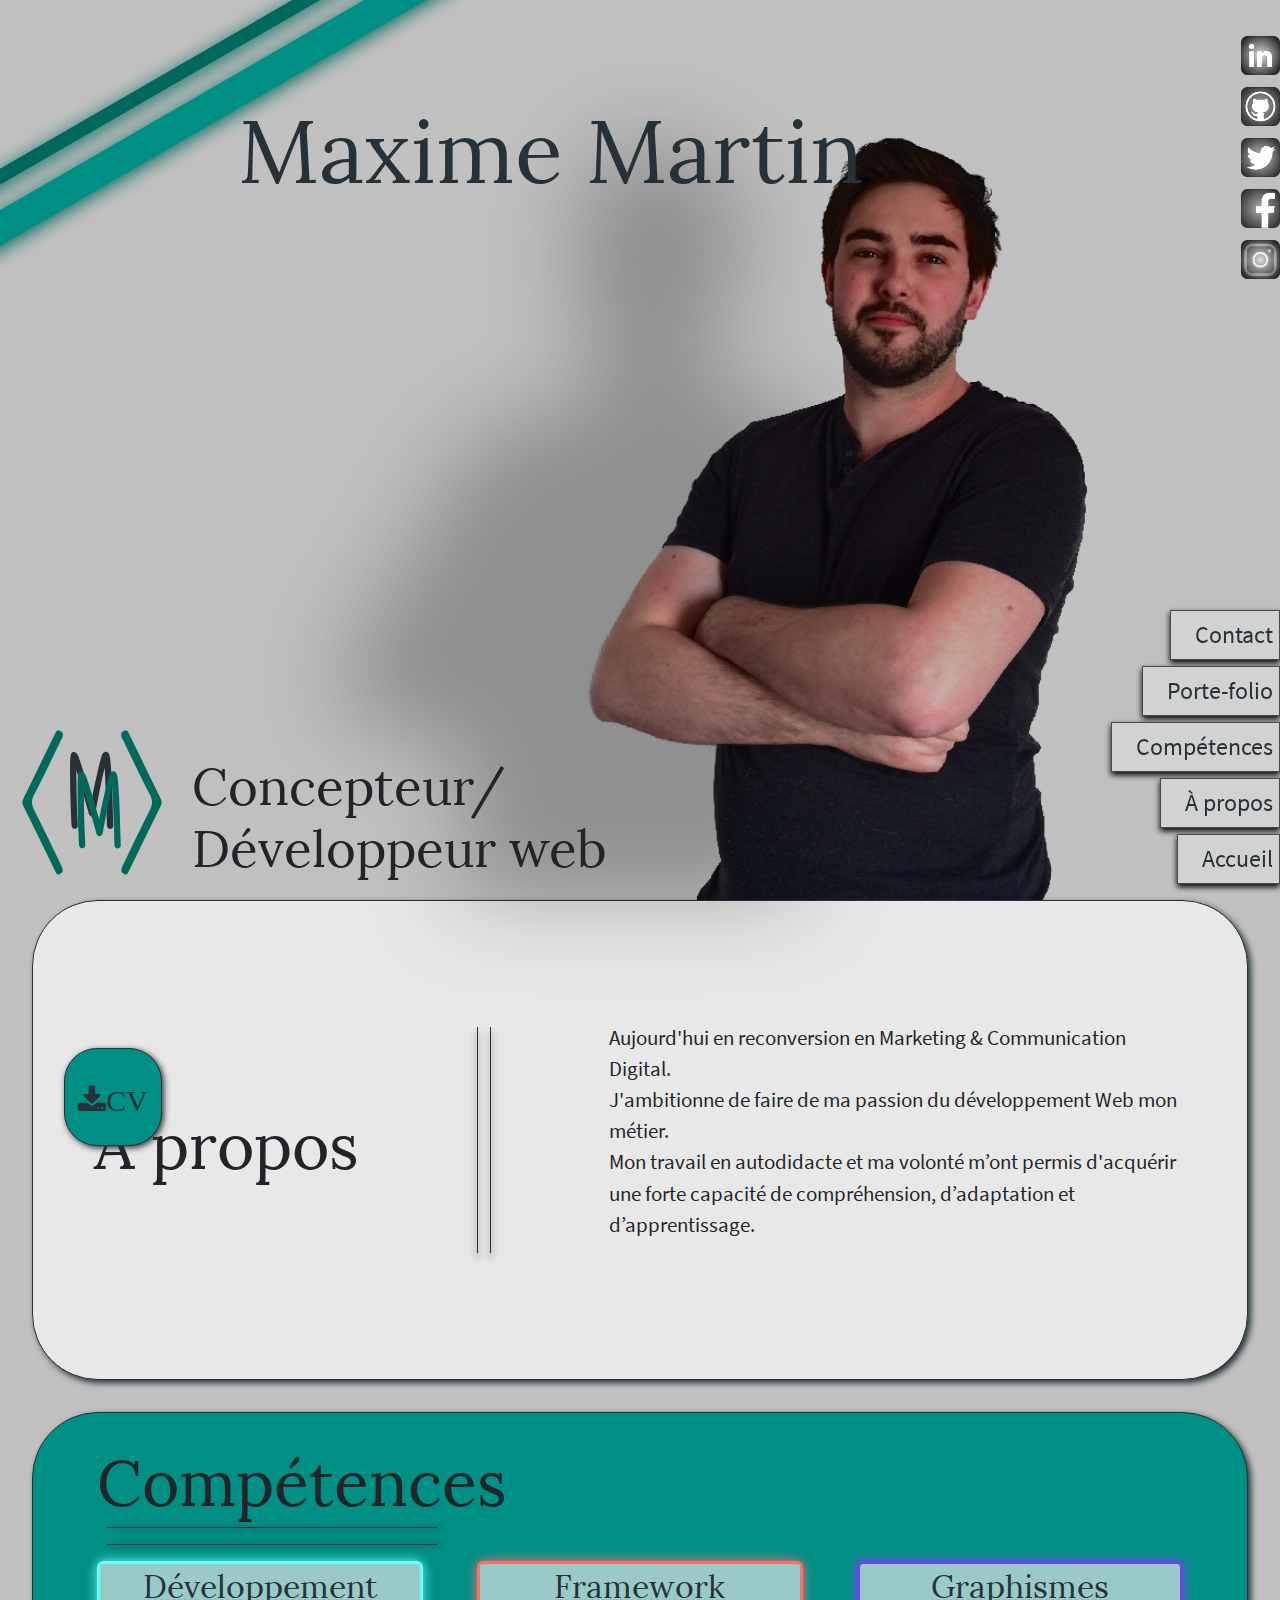
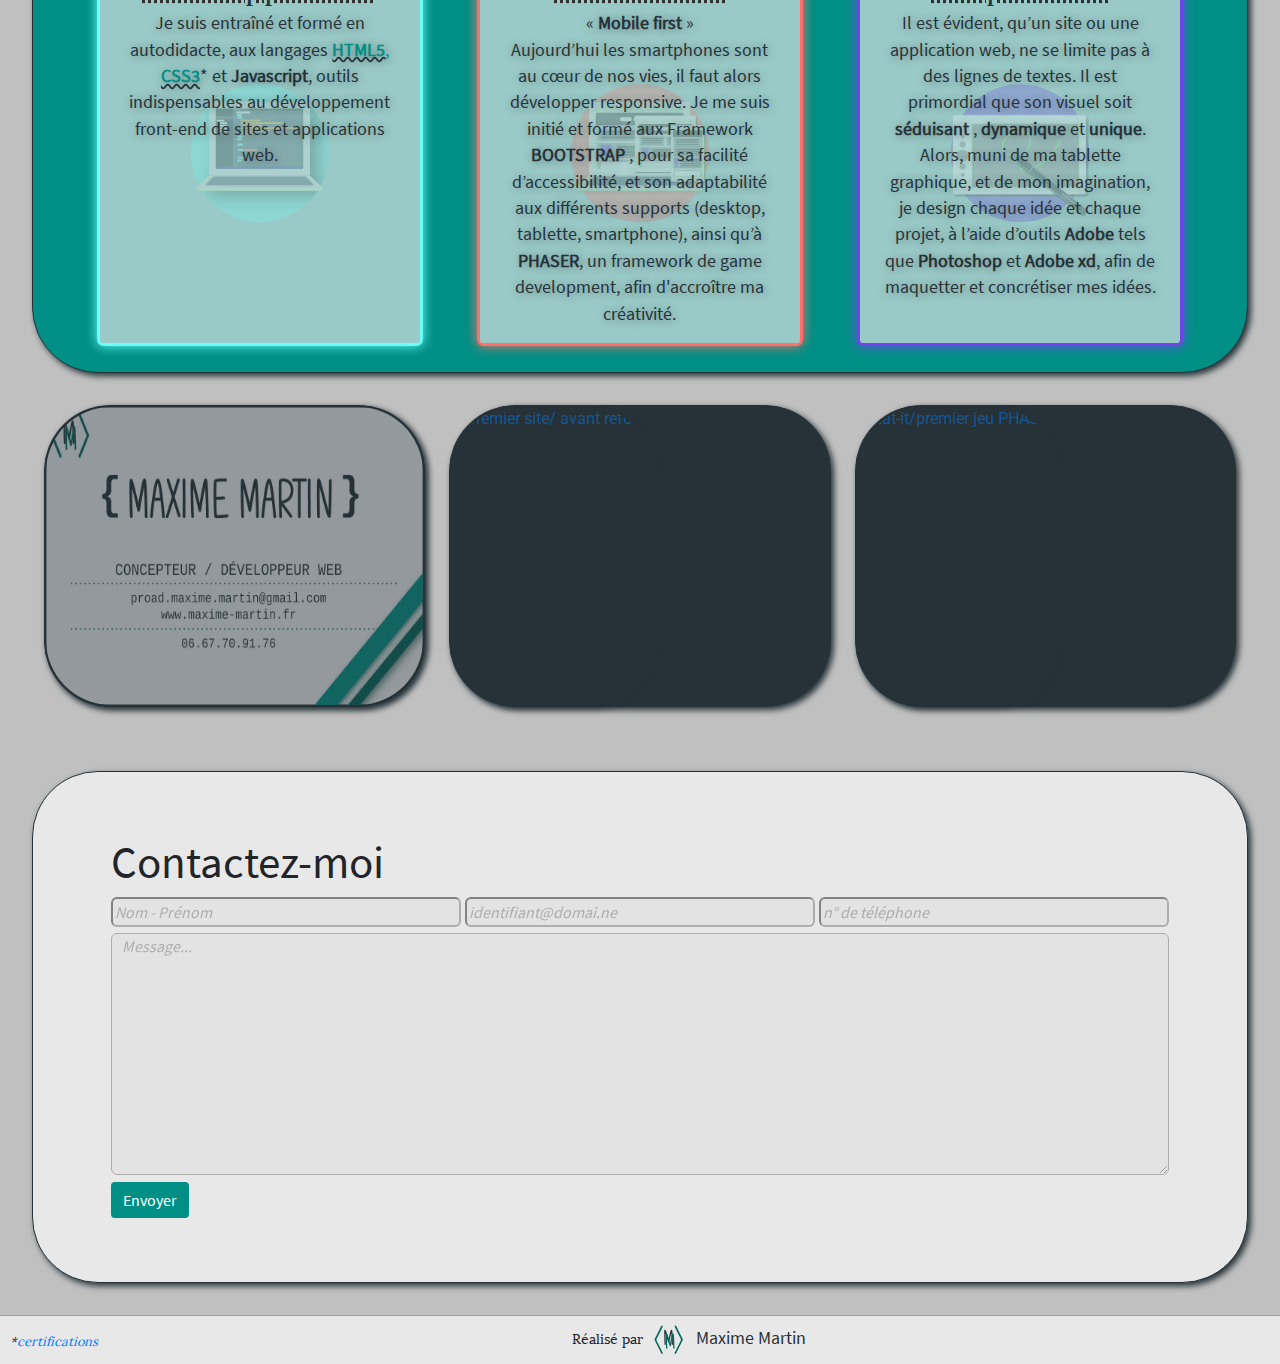
==== commit 2c28ac76: "updatev102" ====
--- a/index.html
+++ b/index.html
@@ -53,7 +53,7 @@
 
     <div class="global">
 
-        <div class="header" id="acceuil">
+        <div class="header" id="accueil">
             
             
             <nav>
@@ -62,7 +62,7 @@
                     <li class="navbox" id="nav4"><a href="#folio">Porte-folio</a></li>
                     <li class="navbox" id="nav3"><a href="#skills">Compétences</a></li>
                     <li class="navbox" id="nav2"><a href="#about">À propos</a></li>
-                    <li class="navbox" id="nav1"><a href="#accueil">Acceuil</a></li>
+                    <li class="navbox" id="nav1"><a href="#accueil">Accueil</a></li>
                 </ul>
             </nav>
             
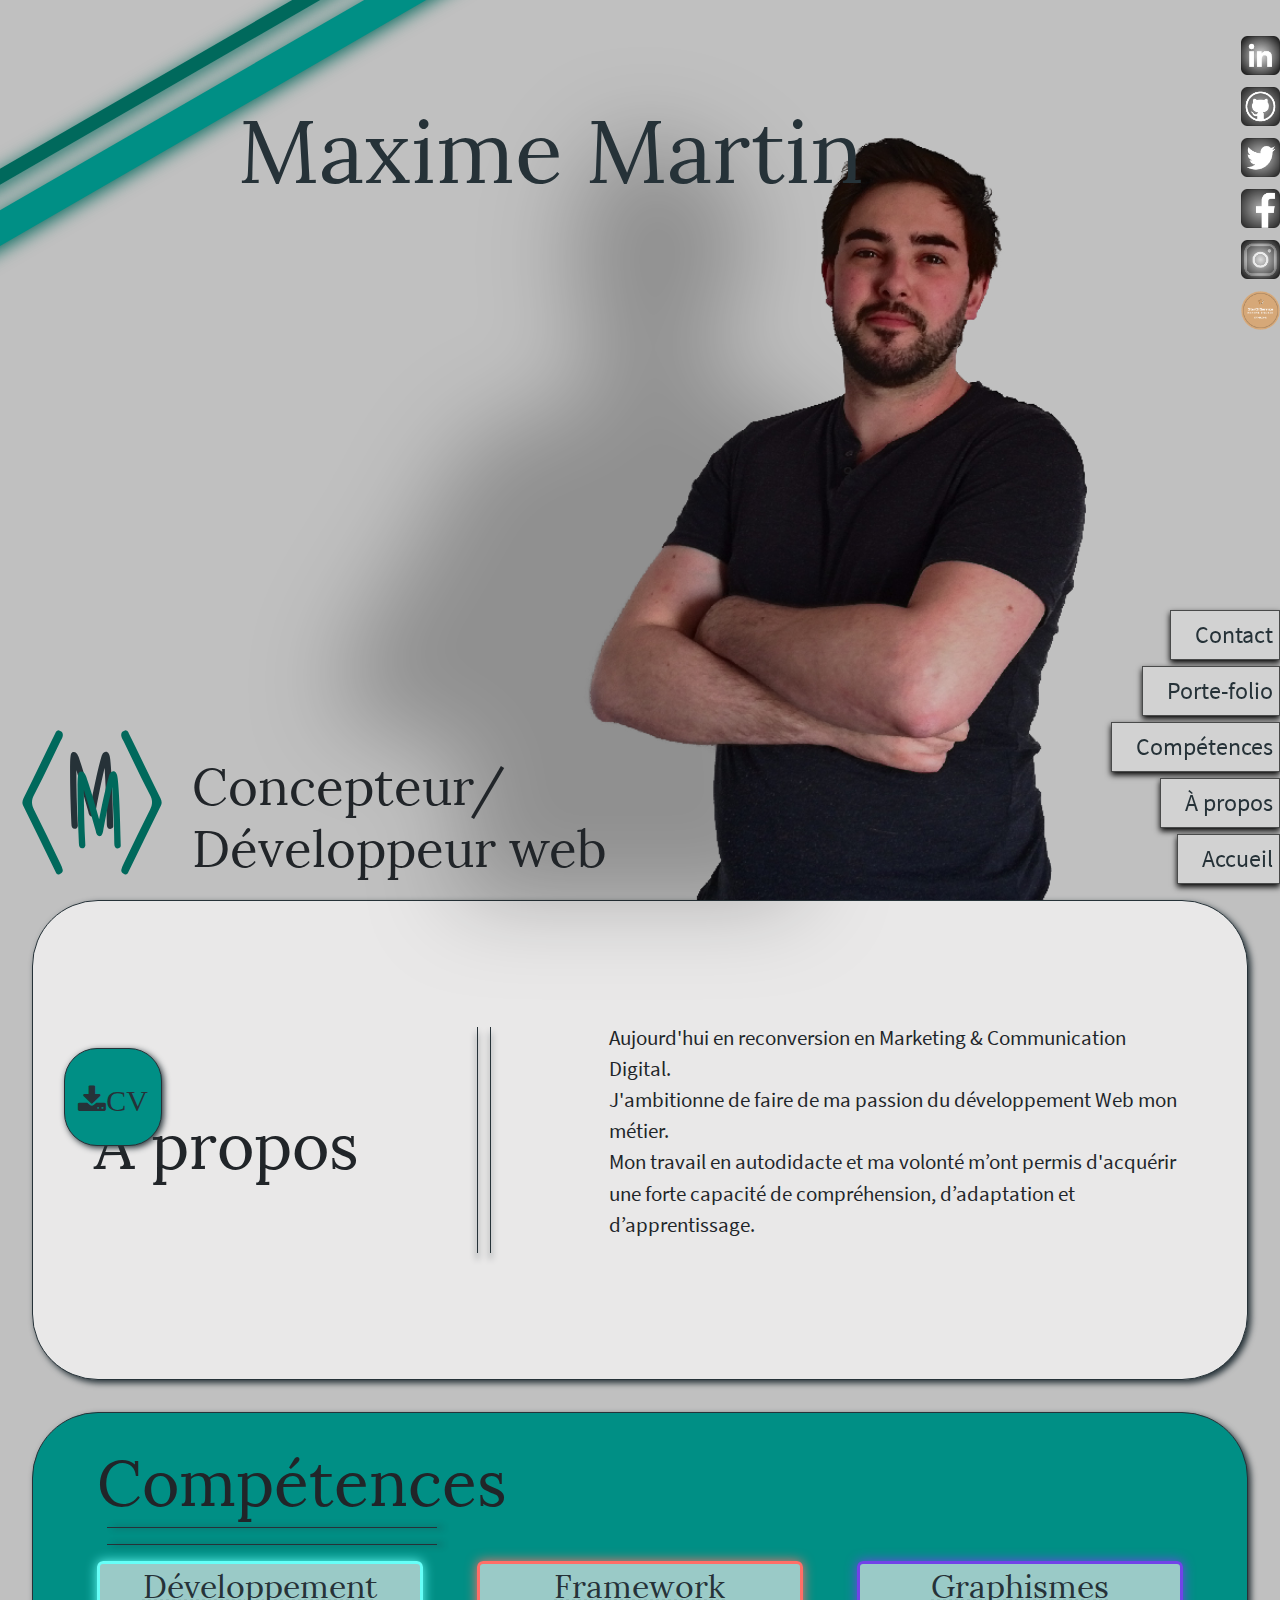
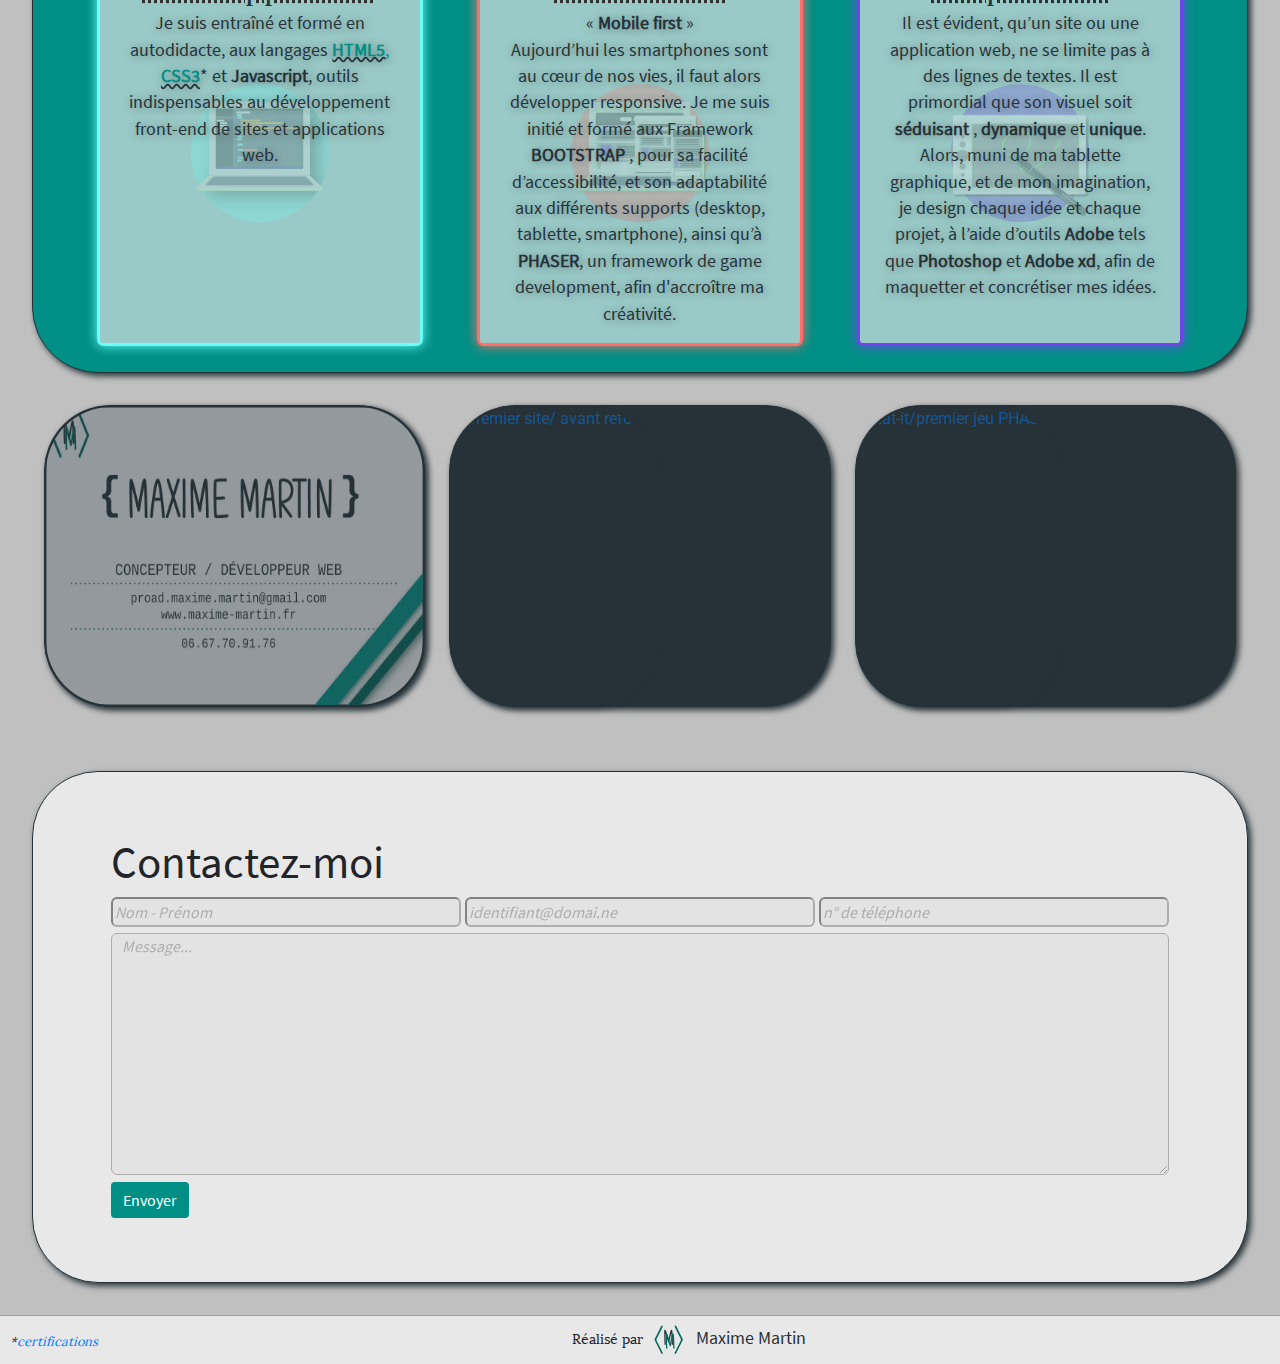
==== commit ad8d5d0b: "rs" ====
--- a/index.html
+++ b/index.html
@@ -54,7 +54,6 @@
     <div class="global">
 
         <div class="header" id="accueil">
-            
             
             <nav>
                 <ul>
@@ -114,6 +113,11 @@
                         <!-- https://drive.google.com/uc?id=1Fp2coAybp0ifv1DsXLtNeukJTkrNuloF -->
                         <a href="https://www.instagram.com/maxcodeur/" target="_blank">
                             <img class="rs" src="assets/img/instagram.png" alt="instagram">
+                        </a>
+                    </li>
+                    <li>
+                        <a href="https://www.starofservice.com/profile" target="_blank">
+                            <img class="rs" src="assets/img/sos.PNG" alt="instagram" title="starofservice">
                         </a>
                     </li>
                 </ul>
@@ -235,6 +239,7 @@
                 <div id="button">
                     <button class="btn btn-primary" type="submit">Envoyer</button>
                 </div>
+                
             </form>
 
             
--- a/style/style.css
+++ b/style/style.css
@@ -92,6 +92,13 @@
 
 .rs{
     width: 39px;
+}
+
+li>iframe {
+    position: absolute;
+    float: left;
+    transform: rotate(90deg);
+    transform-origin: left;
 }
 
 .ruban{
